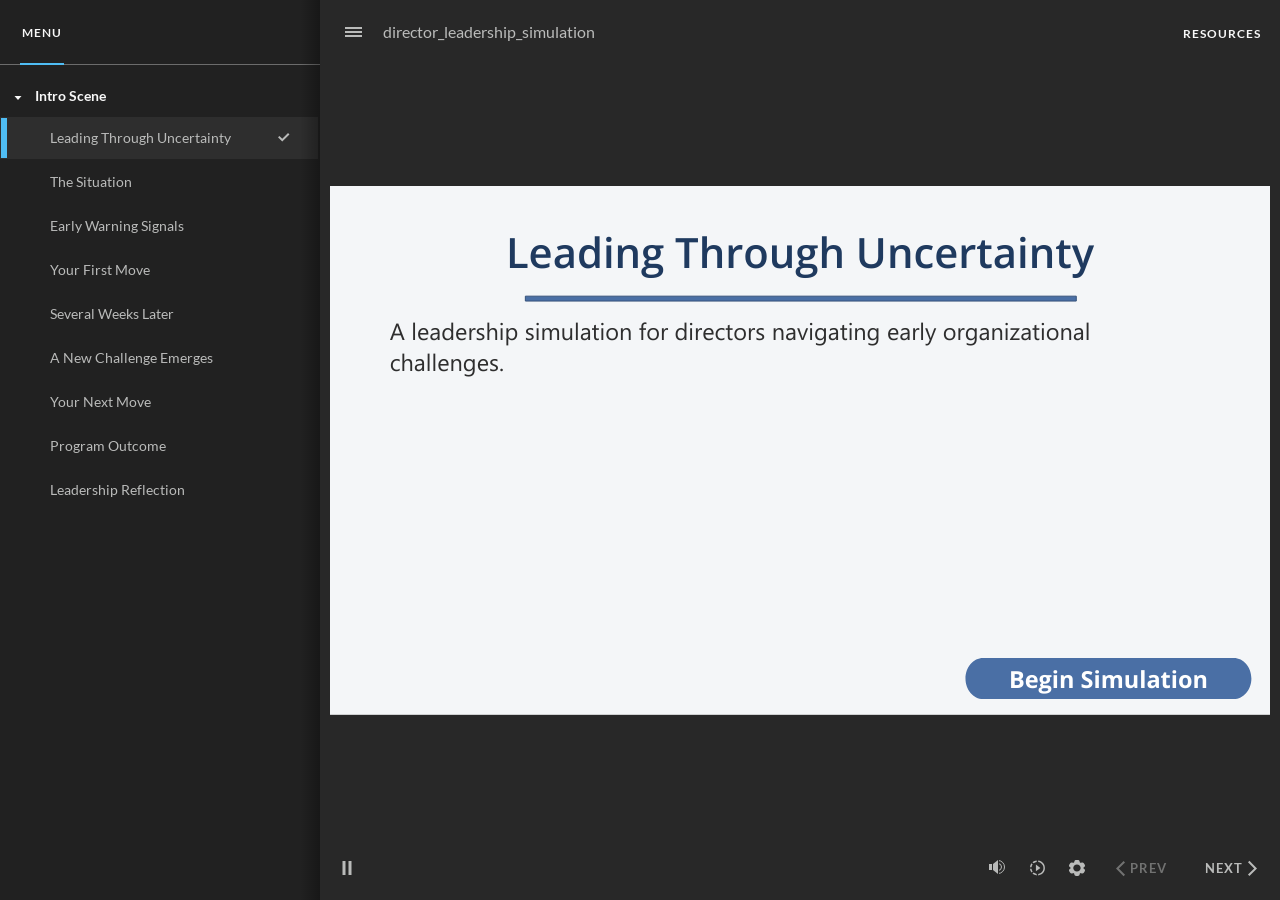
==== story.html @ 6891c854 "add director leadership simulation files director leadership simulation files" ====
﻿<!doctype html>
<html lang="en-US">
<head>
  <meta charset="utf-8">
  <!-- Created using Storyline 360 x64 - http://www.articulate.com  -->
  <!-- version: 3.111.36326.0 -->
  <title>director_leadership_simulation</title>
  <meta http-equiv="x-ua-compatible" content="IE=edge"/>
  <meta name="viewport" content="width=device-width,initial-scale=1,user-scalable=no,shrink-to-fit=no,minimal-ui"/>
  <meta name="apple-mobile-web-app-capable" content="yes"/>
  <style>
    html, body { height: 100%; padding: 0; margin: 0 }
    #app { height: 100%; width: 100%; }
  </style>

  <script>
    window.DS = {};
    window.globals = {
      DATA_PATH_BASE: '',
      HAS_FRAME: true,
      HAS_SLIDE: true,

      lmsPresent: false,
      tinCanPresent: false,
      cmi5Present: false,
      aoSupport: false,
      scale: 'Scaled',
      captureRc: false,
      browserSize: 'optimal',
      bgColor: '#282828',
      features: 'DropInBase,JsInteractions,PlayerSizeOption,SlideLevelScale',
      themeName: 'unified',
      preloaderColor: '#FFFFFF',
      suppressAnalytics: false,
      productChannel: 'stable',
      publishSource: 'storyline',
      aid: 'aid|5d3c94f5-880d-5f88-9b65-d99daab3bd30',
      cid: 'a93ac58b-d63f-4354-b93d-e6daddc8885b',
      playerVersion: '3.111.36326.0',
      publishTimestamp: '2026-03-10T00:00:53.5144843Z',
      maxIosVideoElements: 10,
      connectionSettings: { message: 'You%20are%20offline.%20Trying%20to%20reconnect...', useDarkTheme: false, mode: 'disabled' },
      hasFeature: function(feature) {
        return this.features.split(',').includes(feature);
      },
      
      parseParams: function(qs) {
        if (window.globals.parsedParams != null) {
          return window.globals.parsedParams;
        }
        qs = (qs || window.location.search.substr(1)).split('+').join(' ');
        var params = {},
            tokens,
            re = /[?&]?([^=]+)=([^&]*)/g;

        while (tokens = re.exec(qs)) {
          params[decodeURIComponent(tokens[1]).trim()] =
            decodeURIComponent(tokens[2]).trim();
        }
        window.globals.parsedParams = params;
        return params;
      }

    };

    if (window.flagsUnderTest != null) {
      window.globals.features = window.flagsUnderTest.reduce((accum, feature) => {
        if (!accum.includes(feature)) {
          accum.push(feature);
        }
        return accum;
      }, window.globals.features.split(',')).join();
    }
  </script>
  <script>
    var isIe11 = ('ActiveXObject' in window || window.MSBlobBuilder != null)
      && window.msCrypto != null && !window.ActiveXObject;
    if (isIe11) {
      window.globals.unsupportedBrowser = true;
      document.write(atob('[base64]'));
    }
  </script>

  <script>
    if (window.globals.hasFeature('Localization')) {
      
      
    }
  </script>

  
  
  <script>window.THREE = { };</script>
  
</head>
<body style="background: #282828" class="cs-HTML theme-unified">
  <!-- 360 -->
  <script>!function(){var e,i=/iPhone/i,o=/iPod/i,n=/iPad/i,t=/\biOS-universal(?:.+)Mac\b/i,r=/\bAndroid(?:.+)Mobile\b/i,a=/Android/i,d=/(?:SD4930UR|\bSilk(?:.+)Mobile\b)/i,p=/Silk/i,l=/Windows Phone/i,u=/\bWindows(?:.+)ARM\b/i,b=/BlackBerry/i,s=/BB10/i,c=/Opera Mini/i,f=/\b(CriOS|Chrome)(?:.+)Mobile/i,h=/Mobile(?:.+)Firefox\b/i,v=function(e){return void 0!==e&&"MacIntel"===e.platform&&"number"==typeof e.maxTouchPoints&&e.maxTouchPoints>1&&"undefined"==typeof MSStream};e=function(e){var m={userAgent:"",platform:"",maxTouchPoints:0};e||"undefined"==typeof navigator?"string"==typeof e?m.userAgent=e:e&&e.userAgent&&(m={userAgent:e.userAgent,platform:e.platform,maxTouchPoints:e.maxTouchPoints||0}):m={userAgent:navigator.userAgent,platform:navigator.platform,maxTouchPoints:navigator.maxTouchPoints||0};var g=m.userAgent,y=g.split("[FBAN");void 0!==y[1]&&(g=y[0]),void 0!==(y=g.split("Twitter"))[1]&&(g=y[0]);var A=function(e){return function(i){return i.test(e)}}(g),w={apple:{phone:A(i)&&!A(l),ipod:A(o),tablet:!A(i)&&(A(n)||v(m))&&!A(l),universal:A(t),device:(A(i)||A(o)||A(n)||A(t)||v(m))&&!A(l)},amazon:{phone:A(d),tablet:!A(d)&&A(p),device:A(d)||A(p)},android:{phone:!A(l)&&A(d)||!A(l)&&A(r),tablet:!A(l)&&!A(d)&&!A(r)&&(A(p)||A(a)),device:!A(l)&&(A(d)||A(p)||A(r)||A(a))||A(/\bokhttp\b/i)},windows:{phone:A(l),tablet:A(u),device:A(l)||A(u)},other:{blackberry:A(b),blackberry10:A(s),opera:A(c),firefox:A(h),chrome:A(f),device:A(b)||A(s)||A(c)||A(h)||A(f)},any:!1,phone:!1,tablet:!1};return w.any=w.apple.device||w.android.device||w.windows.device||w.other.device,w.phone=w.apple.phone||w.android.phone||w.windows.phone,w.tablet=w.apple.tablet||w.android.tablet||w.windows.tablet,w}(),"object"==typeof exports&&"undefined"!=typeof module?module.exports=e:"function"==typeof define&&define.amd?define((function(){return e})):this.isMobile=e}();
    window.isMobile.apple.tablet = window.isMobile.apple.tablet ||
      (navigator.platform === 'MacIntel' && navigator.maxTouchPoints > 1);
    window.isMobile.apple.device = window.isMobile.apple.device || window.isMobile.apple.tablet;
    window.isMobile.tablet = window.isMobile.tablet || window.isMobile.apple.tablet;
    window.isMobile.any = window.isMobile.any || window.isMobile.apple.tablet;
  </script>

  <div id="focus-sink" tabindex="-1"></div>

  <div id="preso"></div>
  <script>
    (function() {

      var classTypes = [ 'desktop', 'mobile', 'phone', 'tablet' ];

      var addDeviceClasses = function(prefix, testObj) {
        var curr, i;
        for (i = 0; i < classTypes.length; i++) {
          curr = classTypes[i];
          if (testObj[curr]) {
            document.body.classList.add(prefix + curr);
          }
        }
      };

      var params = window.globals.parseParams(),
          isDevicePreview = params.devicepreview === '1',
          isPhoneOverride = params.deviceType === 'phone' || (isDevicePreview && params.phone == '1'),
          isTabletOverride = (params.deviceType === 'tablet' || isDevicePreview) && !isPhoneOverride,
          isMobileOverride = isPhoneOverride || isTabletOverride;

      var deviceView = {
        desktop: !window.isMobile.any && !isMobileOverride,
        mobile: window.isMobile.any || isMobileOverride,
        phone: isPhoneOverride || (window.isMobile.phone && !isTabletOverride),
        tablet: isTabletOverride || window.isMobile.tablet
      };

      window.globals.deviceView = deviceView;
      window.isMobile.desktop = !window.isMobile.any;
      window.isMobile.mobile = window.isMobile.any;

      addDeviceClasses('view-', deviceView);

    })();
  </script>
  
  <script src='story_content/triggers.js' type=text/javascript></script>
<script src='story_content/user.js' type=text/javascript></script>
  <div class="slide-loader"></div>

  <script>
    var doc = document, loader = doc.body.querySelector('.slide-loader'); [ 1, 2, 3 ].forEach(function(n) { var d = doc.createElement('div'); d.style.backgroundColor = window.globals.preloaderColor; d.classList.add('mobile-loader-dot'); d.classList.add('dot' + n); loader.appendChild(d); });
  </script>

  <div class="mobile-load-title-overlay" style="display: none">
    <div class="mobile-load-title">director_leadership_simulation</div>
  </div>

  <div class="mobile-chrome-warning"></div>

  
<style>
  .warn-connection-dialog {
    display: none;
    background: transparent;
    pointer-events: all;
    position: fixed;
    left: 0;
    top: 0;
    width: 100%;
    height: 100%;
    z-index: 999;
  }

  .warn-connection-content {
    pointer-events: all;
    border-radius: 4px;
    background: white;
    border: 1px solid #E7E7E7;
    color: #333333;
    box-shadow: 0 2px 4px rgba(0, 0, 0, 0.25);
    transition: all 150ms ease-out;
    position: absolute;
    white-space: nowrap;
  }

  .view-phone.is-landscape .warn-connection-content {
    left: 23px;
    bottom: 23px;
  }

  .view-tablet.is-landscape .warn-connection-content {
    left: 50%;
    top: 20px;
    transform: translateX(-50%);
  }

  .view-mobile.is-portrait .warn-connection-content {
    transform: translate(-50%, calc(-100% - 15px));
  }

  .warn-connection-content p {
    display: inline-block;
    margin: 0 8px 0 0;
    line-height: 33px;
    font-size: 11px;
  }

  .warn-connection-content svg {
    position: relative;
    vertical-align: middle;
    margin: 0 2px 2px 8px;
  }

  .view-desktop .warn-connection-content {
    left: 1.5em;
    bottom: 1.5em;
  }

  .view-desktop .warn-connection-content p {
    font-size: 1.1em;
  }

  .is-offline .warn-connection-dialog {
    display: block;
  }

  .is-offline .cs-panel * {
    pointer-events: none !important;
  }

  .is-offline .cs-panel {
    pointer-events: all !important;
  }

  .is-offline #nav-controls * {
    pointer-events: none !important;
  }

  .is-offline #nav-controls {
    pointer-events: all !important;
  }
</style>

<div class="warn-connection-dialog" role="alertdialog" aria-modal="true" tabindex="0" aria-labelledby="warn-connection-message">
  <div class="warn-connection-content">
    <svg width="17" height="15" viewBox="0 0 17 15" xmlns="http://www.w3.org/2000/svg">
      <path fill="#8F0000" stroke="white" d="M16.07,12.98 L15.88,12.23 L9.51,1.21 C8.97,0.26,7.6,0.26,7.06,1.21 L0.69,12.23 C0.15,13.16,0.81,14.36,1.91,14.36 H14.65 C15.47,14.36,16.05,13.7,16.07,12.98 Z"/>
      <path fill="white" stroke="white" d="M8.58,5.5 C8.35,5.28,8.5,5.35,8.21,5.32 C8.09,5.35,7.97,5.49,7.96,5.67 C7.97,5.79,7.98,5.92,7.98,6.04 L7.98,6.04 C7.99,6.17,8,6.31,8.01,6.43 L8.01,6.44 C8.03,6.92,8.06,7.41,8.09,7.9 L8.09,7.9 C8.12,8.39,8.14,8.88,8.17,9.37 C8.17,9.39,8.18,9.42,8.2,9.44 C8.23,9.46,8.25,9.47,8.28,9.47 C8.31,9.47,8.34,9.46,8.35,9.44 C8.37,9.43,8.38,9.4,8.39,9.35 L8.39,9.34 C8.39,9.24,8.4,9.15,8.4,9.05 L8.4,9.05 C8.41,8.96,8.41,8.86,8.42,8.75 C8.43,8.44,8.45,8.12,8.47,7.81 L8.47,7.81 C8.49,7.49,8.51,7.18,8.53,6.87 C8.55,6.46,8.56,6.05,8.59,5.64 L8.6,5.62 C8.6,5.57,8.59,5.53,8.58,5.5 L8.21,5.32 Z"/>
      <circle fill="white" stroke="white" cx="8.3" cy="11.35" r="0.3"/>
    </svg>
    <p id="warn-connection-message">You are offline. Trying to reconnect...</p>
  </div>
</div>

<script>
  (function() {
    window.DS.connection = {
      warningShown: false,
      assets: {},
      loadingAssetGroup: false,
      retryDelay: 500
    };

    var connectionSettings = window.globals.connectionSettings || {};

    var useConnectionMessages = window.AbortController != null &&
      window.location.protocol != 'file:' &&
      connectionSettings.mode === 'normal';

    window.DS.connection.useConnectionMessages = useConnectionMessages;

    var assetCount = 0;
    var checkLoadedId;


    if (useConnectionMessages && connectionSettings != null) {
      var contentEl = document.querySelector('.warn-connection-content');
      var messageEl = contentEl.querySelector('p');

      if (connectionSettings.useDarkTheme) {
        contentEl.style.borderColor = '#BABBBA';
        contentEl.style.backgroundColor = '#282828';
        contentEl.style.color = '#FFFFFF';
      }

      if (connectionSettings.message != null) {
        messageEl.textContent = window.decodeURIComponent(connectionSettings.message);
      }
    }

    function checkAssetsReady() {
      for (var i in DS.connection.assets) {
        if (!DS.connection.assets[i].success) {
          return false;
        }
      }
      return true;
    }

    function stopAssetGroup() {
      if (!useConnectionMessages) { return; }

      assetCount = 0;

      DS.connection.oldAssetGroup = DS.connection.assets;
      DS.connection.assets = {};
      DS.connection.loadingAssetGroup = false;
      clearInterval(checkLoadedId);
    }

    function startAssetGroup() {
      if (!useConnectionMessages) { return; }
      var ticks = 0;
      clearInterval(checkLoadedId);
      checkLoadedId = setInterval(function() {
        var loaded = 0;
        if (assetCount === 0 && loaded === 0) {
          clearInterval(checkLoadedId);
          return;
        }

        for (var i in DS.connection.assets) {
          if (DS.connection.assets[i].success) {
            loaded++;
          }
        }

        if (assetCount === loaded && checkAssetsReady()) {
          for (var i in DS.connection.assets) {
            if (DS.connection.assets[i].action) {
              DS.connection.assets[i].action();
            }
          }
          hideWarning();
          stopAssetGroup();
        }
      }, 100)
    }

    function requiredAsset(url, action, retry, type) {
      if (!useConnectionMessages) { return; }
      if (DS.connection.assets[url]) { return; }

      DS.connection.assets[url] = {
        success: false, action: action, retry: retry, type: type
      };
      assetCount = Object.keys(DS.connection.assets).length;
      if (!DS.connection.loadingAssetGroup) {
        startAssetGroup();
      }
      DS.connection.loadingAssetGroup = true;
    }

    function assetLoaded(url) {
      if (!useConnectionMessages) { return; }
      if (DS.connection.assets[url]) {
        DS.connection.assets[url].success = true;
      }
    }

    function assetFailed(url) {
      if (!useConnectionMessages) { return; }
      if (!DS.connection.assets[url]) {
        if (/\.js$/.test(url) && url.indexOf('transcripts') === -1) {
          setTimeout(function() {
            if (DS.connection.lastSlideLoaded != null) {
              DS.connection.lastSlideLoaded();
            }
          }, DS.connection.retryDelay);
        }
        return;
      }
      if (!DS.connection.warningShown) { showWarning(); }
      if (DS.connection.assets[url].retry) {
        setTimeout(function() {
          if (!DS.connection.assets[url].success) {
            DS.connection.assets[url].retry()
          }
        }, DS.connection.retryDelay);
      }
    }

    function hideWarning() {
      document.body.classList.remove('is-offline');
      DS.connection.warningShown = false;
      enableKeys();
    }
    DS.connection.hideWarning = hideWarning

    function showWarning(btn) {
      document.body.classList.add('is-offline')
      DS.connection.warningShown = true;
      updateWarningPosition();
      disableKeys();
    }

    function updateWarningPosition() {
      if (!DS.connection.warningShown) {
        return;
      }

      var isPortrait = document.body.classList.contains('is-portrait');
      var isMobile = document.body.classList.contains('view-mobile');
      var warningEl = document.querySelector('.warn-connection-content');

      if (isPortrait && isMobile) {
        var slide = document.querySelector('.primary-slide');
        var slideRect = slide != null
          ? slide.getBoundingClientRect()
          : { top: window.innerHeight, left: 0, width: window.innerWidth };

        warningEl.style.top = `${slideRect.top}px`
        warningEl.style.left = `${slideRect.left + slideRect.width / 2}px`
      } else {
        warningEl.style.top = null;
        warningEl.style.left = null;
      }

      window.requestAnimationFrame(updateWarningPosition);
    }

    function onDisableKeyDown(e) {
      e.preventDefault();
      e.stopImmediatePropagation();
    }

    function onDisableKeyUp(e) {
      e.preventDefault();
      e.stopImmediatePropagation();
    }

    var accStyle = document.createElement('style');
    var warnDialogEl = document.querySelector('.warn-connection-dialog');

    function disableKeys() {
      if (DS.views && DS.views.nsStack && DS.views.nsStack.length === 1) {
        DS.views.nsStack[0].tabReachable = false
        DS.views.nsStack[0].updateTabIndex(true);
      }

      accStyle.innerHTML = '.acc-shadow-dom { display: none; }';
      document.body.appendChild(accStyle);

      warnDialogEl.parentNode.append(warnDialogEl);
      warnDialogEl.focus();
    }

    function enableKeys() {
      accStyle.remove();
      if (DS.views && DS.views.nsStack && DS.views.nsStack.length === 1 && DS.views.nsStack[0].name === '_frame') {
        DS.views.nsStack[0].tabReachable = true;
        DS.views.nsStack[0].updateTabIndex();
      }
    }

    // these will all be noops if the feature flag isn't set in
    // the data and `window.globals.features`
    DS.connection.requiredAsset = requiredAsset;
    DS.connection.assetLoaded = assetLoaded;
    DS.connection.assetFailed = assetFailed;
    DS.connection.stopAssetGroup = stopAssetGroup;
    DS.connection.startAssetGroup = startAssetGroup;
  })();
</script>


  <script>
    
    if (window.autoSpider && window.vInterfaceObject) {
      document.querySelector('.mobile-load-title-overlay').style.display = 'none';
    }
  </script>

  

  <link rel="stylesheet" href="html5/data/css/output.min.css" data-noprefix/>
</body>
<script src="html5/lib/scripts/bootstrapper.min.js"></script>
</html>
---- html5/data/css/output.min.css ----
@font-face {
  font-family: 'LatoBold Charset1_ Bold14674A3C';
  src: url('[data-uri]');
  font-style: normal;
  font-weight: normal;
}
@font-face {
  font-family: 'Lato Charset1_ 6WhgN5wh06B2746E';
  src: url('[data-uri]');
  font-style: normal;
  font-weight: normal;
}
@font-face {
  font-family: 'Open Sans SemiBold Bold61BBAD38';
  src: url('[data-uri]');
  font-style: normal;
  font-weight: normal;
}
@font-face {
  font-family: 'Segoe UI Charset1_ 6Ej8CEF91935';
  src: url('[data-uri]');
  font-style: normal;
  font-weight: normal;
}
@font-face {
  font-family: 'Open SansBold CharsBoldE59B6BF5';
  src: url('[data-uri]');
  font-style: normal;
  font-weight: normal;
}
@font-face {
  font-family: 'Wingdings Charset1_ 6a0EF1F184E';
  src: url('[data-uri]');
  font-style: normal;
  font-weight: normal;
}
@font-face {
  font-family: 'Segoe UIBold CharseBoldA4560409';
  src: url('[data-uri]');
  font-style: normal;
  font-weight: normal;
}
@font-face {
  font-family: 'Open Sans SemiBold Bold00AC2607';
  src: url('[data-uri]');
  font-style: normal;
  font-weight: normal;
}
@font-face {
  font-family: 'Open Sans Charset0_v9TY33EDE6F2';
  src: url('[data-uri]');
  font-style: normal;
  font-weight: normal;
}
@font-face {
  font-family: 'Segoe UI Charset0_v6ILX6DDBD922';
  src: url('[data-uri]');
  font-style: normal;
  font-weight: normal;
}
@font-face {
  font-family: 'Open SansBold CharsBoldE47A47C6';
  src: url('[data-uri]');
  font-style: normal;
  font-weight: normal;
}
@font-face {
  font-family: 'Wingdings Charset0_v8sYB58B7A1D';
  src: url('[data-uri]');
  font-style: normal;
  font-weight: normal;
}
@font-face {
  font-family: 'Segoe UIBold CharseBoldBCDFEF18';
  src: url('[data-uri]');
  font-style: normal;
  font-weight: normal;
}
.cs-HTML {
  background: rgba(40, 40, 40, 1);
}
.cs-pxabnsnfns00011100101 .cs-infopanel  {
  box-shadow: 0 1px 0 rgba(0, 0, 0, 0);
  background: rgba(255, 255, 255, 1);
}
.cs-pxabnsnfns00011100101 .cs-infopanel .cs-link {
  color: rgba(186, 187, 186, 1);
}
.cs-pxabnsnfns00011100101 .cs-infopanel .cs-link:hover {
  color: rgba(255, 255, 255, 1);
}
.cs-pxabnsnfns00011100101 .cs-infopanel .cs-name {
  color: rgba(68, 68, 68, 1);
}
.cs-pxabnsnfns00011100101 .cs-infopanel .cs-title {
  color: rgba(153, 153, 153, 1);
}
.cs-pxabnsnfns00011100101 .cs-infopanelpopup  {
  box-shadow: 0 1px 0 rgba(0, 0, 0, 0);
  background: rgba(0, 0, 0, 0);
}
.cs-pxabnsnfns00011100101 .cs-infopanelpopup .cs-link {
  color: rgba(255, 0, 0, 1);
}
.cs-pxabnsnfns00011100101 .cs-infopanelpopup .cs-link:hover {
  color: rgba(255, 255, 255, 1);
}
.cs-pxabnsnfns00011100101 .cs-infopanelpopup .cs-name {
  color: rgba(255, 255, 255, 1);
}
.cs-pxabnsnfns00011100101 .cs-infopanelpopup .cs-bio {
  color: rgba(186, 187, 186, 1);
}
.cs-pxabnsnfns00011100101 .cs-timer  {
  color: rgba(186, 187, 186, 1);
}
.cs-pxabnsnfns00011100101 .cs-duration stop:first-child {
  stop-color: rgba(60, 60, 60, 1);
}
.cs-pxabnsnfns00011100101 .cs-duration stop:last-child {
  stop-color: rgba(60, 60, 60, 1);
}
.cs-pxabnsnfns00011100101 .cs-elapsed stop:first-child {
  stop-color: rgba(254, 227, 71, 1);
}
.cs-pxabnsnfns00011100101 .cs-elapsed stop:last-child {
  stop-color: rgba(254, 227, 71, 1);
}
.cs-pxabnsnfns00011100101 .cs-timer .cs-pie .cs-innerstroke {
  stroke: rgba(199, 199, 199, 1);
}
.cs-pxabnsnfns00011100101 .cs-timer .cs-pie .cs-innerborder {
  stroke: rgba(255, 255, 255, 1);
}
.cs-pxabnsnfns00011100101 .cs-window  {
  box-shadow: 0 8px 5px rgba(0, 0, 0, 0.2);
  border-color: rgba(49, 99, 0, 0);
  background: rgba(33, 33, 33, 1);
  color: rgba(248, 248, 248, 1);
}
.cs-pxabnsnfns00011100101 .cs-window .cs-diva {
  border-color: rgba(78, 78, 78, 1);
}
.cs-pxabnsnfns00011100101 .cs-window .cs-divb {
  border-color: rgba(78, 78, 78, 0);
}
.cs-pxabnsnfns00011100101 .cs-editor .cs-editor-slide {
  color: rgba(226, 226, 226, 1);
}
.cs-pxabnsnfns00011100101 .cs-editor .cs-editor-html {
  color: rgba(186, 187, 186, 1);
}
.cs-pxabnsnfns00011100101 .cs-editor .cs-editor-button {
  text-shadow: 0 1px 0 rgba(0, 0, 0, 0);
  color: rgba(255, 255, 255, 1);
  border-color: rgba(211, 211, 211, 1);
  background: rgba(34, 34, 34, 1);
}
.cs-pxabnsnfns00011100101 .cs-editor .cs-editor-button:hover {
  background: rgba(68, 68, 68, 1);
}
.cs-pxabnsnfns00011100101 .cs-editor .cs-editor-button:active {
  background: rgba(68, 68, 68, 1);
}
.cs-pxabnsnfns00011100101 .cs-listitem  {
  color: rgba(186, 187, 186, 1);
  border-color: none;
  border: 1px solid transparent;
}
.cs-pxabnsnfns00011100101 .cs-listitem:hover {
  background: rgba(255, 255, 255, 0.06);
  border-color: rgba(108, 108, 108, 1) !important;
  border-width: 1px;
  border-radius: 2px;
  border-style: solid;
  box-sizing: border-box;
}
.cs-pxabnsnfns00011100101 .cs-listitem.hover {
  background: rgba(255, 255, 255, 0.06);
  border-color: rgba(108, 108, 108, 1) !important;
  border-width: 1px;
  border-radius: 2px;
  border-style: solid;
  box-sizing: border-box;
}
.cs-pxabnsnfns00011100101 .cs-glossary  {
  color: rgba(186, 187, 186, 1);
}
.cs-pxabnsnfns00011100101 .cs-glossary .cs-scrolling-panel {
  background: rgba(0, 0, 0, 0);
}
.cs-pxabnsnfns00011100101 .cs-glossary .cs-term.cs-selected .cs-choice-list-trigger {
  color: rgba(255, 255, 255, 1);
  background: rgba(255, 255, 255, 1);
}
.cs-pxabnsnfns00011100101 .cs-glossary .cs-term.cs-selected .cs-choice-list-trigger:focus {
  color: rgba(255, 255, 255, 1);
  background: rgba(255, 255, 255, 1);
}
.cs-pxabnsnfns00011100101 .cs-glossary .cs-term:hover .cs-choice-list-trigger {
  background: rgba(186, 187, 186, 1);
}
.cs-pxabnsnfns00011100101 .cs-glossary .cs-term.hover .cs-choice-list-trigger {
  background: rgba(186, 187, 186, 1);
}
.cs-pxabnsnfns00011100101 .cs-glossary .cs-term .cs-choice-list-trigger:focus {
  background: rgba(186, 187, 186, 1);
}
.cs-pxabnsnfns00011100101 .cs-glossary .cs-diva {
  border-color: rgba(0, 0, 0, 0);
}
.cs-pxabnsnfns00011100101 .cs-glossary .cs-divb {
  border-color: rgba(0, 0, 0, 0);
}
.cs-pxabnsnfns00011100101 .cs-glossary .cs-divc {
  border-color: rgba(0, 0, 0, 0);
}
.cs-pxabnsnfns00011100101 .cs-glossary .cs-heading {
  color: rgba(248, 248, 248, 1);
  font-weight: 700;
}
.note-content p span {
  color: rgba(186, 187, 186, 1);
  line-height: 1.4em;
  font-size: 103.769%;
}
.cs-pxabnsnfns00011100101 .cs-resource .cs-separator {
  border-color: rgba(0, 0, 0, 0);
}
.cs-pxabnsnfns00011100101 .cs-outline  {
  color: rgba(45, 45, 45, 1);
}
.cs-pxabnsnfns00011100101 .cs-outline .cs-diva {
  border-color: rgba(0, 0, 0, 0);
}
.cs-pxabnsnfns00011100101 .cs-outline .cs-divb {
  border-color: rgba(0, 0, 0, 0);
}
.cs-pxabnsnfns00011100101 .cs-outline .cs-divc {
  border-color: rgba(0, 0, 0, 0);
}
.cs-pxabnsnfns00011100101 .cs-outline .cs-search-filter:hover {
  color: rgba(0, 0, 0, 0);
}
.cs-pxabnsnfns00011100101 .cs-outline .cs-search-filter.hover {
  color: rgba(0, 0, 0, 0);
}
.cs-pxabnsnfns00011100101 .cs-transcript  {
  color: rgba(255, 255, 255, 1);
}
.cs-pxabnsnfns00011100101 .cs-transcript .cs-div {
  border-color: rgba(0, 0, 0, 0);
}
.cs-pxabnsnfns00011100101 .cs-tabs:not(.topmenu-item) {
  color: rgba(248, 248, 248, 1);
}
.cs-pxabnsnfns00011100101 .cs-tabs .cs-inner-button:not(.topmenu-item) {
  text-shadow: 0 1px 0 rgba(0, 0, 0, 0);
}
.cs-pxabnsnfns00011100101 .cs-tabs:hover:not(.topmenu-item) {
  color: rgba(248, 248, 248, 1);
}
.cs-pxabnsnfns00011100101 .cs-tabs.cs-selected {
  background: rgba(0, 0, 0, 0);
  color: rgba(248, 248, 248, 1);
}
.cs-pxabnsnfns00011100101 .cs-seekcontrol  {
  background: rgba(0, 0, 0, 0);
  border-color: rgba(0, 0, 0, 0);
}
.cs-pxabnsnfns00011100101 .cs-seekcontrol .cs-button:hover .cs-icon {
  fill: rgba(255, 255, 255, 1);
}
.cs-pxabnsnfns00011100101 .cs-seekcontrol .cs-button.hover .cs-icon {
  fill: rgba(255, 255, 255, 1);
}
.cs-pxabnsnfns00011100101 .cs-seekcontrol .cs-button .cs-icon-shadow {
  fill: rgba(0, 0, 0, 0);
}
.cs-pxabnsnfns00011100101 .cs-seekcontrol .cs-button .cs-icon {
  fill: rgba(180, 180, 180, 1);
}
.cs-pxabnsnfns00011100101 .cs-seekcontrol .cs-seek .cs-fill {
  background: rgba(255, 255, 255, 0.6);
}
.cs-pxabnsnfns00011100101 .cs-seekcontrol .cs-seek {
  background: rgba(108, 108, 108, 1);
  border-color: rgba(0, 0, 0, 0);
}
.cs-pxabnsnfns00011100101 .cs-searchinput .cs-input {
  color: rgba(186, 187, 186, 1);
  border-color: rgba(0, 0, 0, 0);
  background: rgba(255, 255, 255, 0.06);
}
.cs-pxabnsnfns00011100101 .cs-searchinput .cs-input:focus {
  color: rgba(248, 248, 248, 1);
  background: rgba(41, 41, 41, 1);
}
.cs-pxabnsnfns00011100101 .cs-searchinput .cs-input:hover {
  box-shadow: inset 0 0 1px 0 rgba(69, 126, 19, 0);
}
.cs-pxabnsnfns00011100101 .cs-searchinput .cs-input.hover {
  box-shadow: inset 0 0 1px 0 rgba(69, 126, 19, 0);
}
.cs-pxabnsnfns00011100101 .cs-searchinput .cs-button .cs-icon {
  fill: rgba(186, 187, 186, 1);
}
.cs-pxabnsnfns00011100101 .cs-searchinput .cs-button:hover {
  fill: rgba(63, 133, 0, 1);
}
.cs-pxabnsnfns00011100101 .cs-searchinput .cs-button.hover {
  fill: rgba(63, 133, 0, 1);
}
.cs-pxabnsnfns00011100101 .cs-menu  {
  box-shadow: 0 1px 0 rgba(0, 0, 0, 0);
  background: rgba(33, 33, 33, 1);
}
.cs-pxabnsnfns00011100101 .cs-topmenu-item.active .cs-tab {
  background: rgba(33, 33, 33, 1);
}
.cs-pxabnsnfns00011100101 .cs-logo  {
  box-shadow: 0 1px 0 rgba(37, 75, 0, 1);
  background: rgba(255, 255, 255, 0);
}
.cs-pxabnsnfns00011100101 .cs-checkbox  {
  color: rgba(255, 255, 255, 1);
}
.cs-pxabnsnfns00011100101 .cs-checkbox:hover {
  border-color: rgba(175, 221, 130, 1);
}
.cs-pxabnsnfns00011100101 .cs-checkbox.hover {
  border-color: rgba(175, 221, 130, 1);
}
.cs-pxabnsnfns00011100101 .cs-checkbox .cs-box {
  color: rgba(255, 255, 255, 1);
  border-color: rgba(42, 83, 0, 1);
}
.cs-pxabnsnfns00011100101 .cs-checkbox .cs-box:checked::after {
  color: rgba(43, 196, 0, 1);
}
.cs-pxabnsnfns00011100101 .cs-button  {
  text-shadow: 0 1px 0 rgba(0, 0, 0, 0);
  color: rgba(186, 187, 186, 1);
  border-color: rgba(0, 0, 0, 0);
  background: rgba(0, 0, 0, 0);
  box-shadow: 0 1px 0 rgba(0, 0, 0, 0);
}
.cs-pxabnsnfns00011100101 .cs-button .cs-icon {
  fill: rgba(186, 187, 186, 1);
}
.cs-pxabnsnfns00011100101 .cs-button .cs-icon-shadow {
  fill: rgba(0, 0, 0, 0);
}
.cs-pxabnsnfns00011100101 .cs-button:hover {
  background: rgba(248, 248, 248, 1);
}
.cs-pxabnsnfns00011100101 .cs-button.hover {
  background: rgba(248, 248, 248, 1);
}
.cs-pxabnsnfns00011100101 .cs-button:active {
  background: rgba(0, 0, 0, 0);
}
.cs-pxabnsnfns00011100101 .cs-button.cs-disabled:hover {
  background: rgba(0, 0, 0, 0);
}
.cs-pxabnsnfns00011100101 .cs-button.cs-disabled.hover {
  background: rgba(0, 0, 0, 0);
}
.cs-pxabnsnfns00011100101 .cs-button.cs-disabled:active {
  background: rgba(0, 0, 0, 0);
}
.cs-pxabnsnfns00011100101 .cs-button.cs-volume:hover {
  background: rgba(0, 0, 0, 0);
}
.cs-pxabnsnfns00011100101 .cs-button.cs-volume.hover {
  background: rgba(0, 0, 0, 0);
}
.cs-pxabnsnfns00011100101 .cs-button.cs-volume:active {
  background: rgba(0, 0, 0, 0);
}
.cs-pxabnsnfns00011100101.cs-base  {
  color: rgba(186, 187, 186, 1);
  border-color: rgba(40, 40, 40, 1);
  background: rgba(40, 40, 40, 1);
}
.cs-pxabnsnfns00011100101.cs-base .cs-separator .cs-diva {
  background: rgba(69, 69, 69, 1);
}
.cs-pxabnsnfns00011100101.cs-base .cs-separator .cs-divb {
  background: rgba(0, 0, 0, 0);
}
.cs-pxabnsnfns00011100101.cs-base .cs-topmenu-item.active .cs-tab {
  border-color: rgba(69, 69, 69, 1);
}
.cs-pxabnsnfns00011100101.cs-base .cs-topmenu-item.active .cs-panel {
  border-color: rgba(69, 69, 69, 1);
}
.cs-pxabnsnfns00011100101.cs-base .cs-left {
  background: rgba(33, 33, 33, 1);
}
.cs-pxabnsnfns00011100101.cs-base .cs-area-primary .cs-slide-container {
  background: rgba(40, 40, 40, 1);
}
.cs-pxabnsnfns00011100101.cs-base.cs-custom-theme .cs-brandhighlight-bg {
  background: rgba(79, 189, 244, 1) !important;
}
.cs-pxabnsnfns00011100101.cs-base.cs-custom-theme .cs-brandhighlight-secondary-bg {
  background: rgba(255, 255, 255, 1) !important;
}
.cs-pxabnsnfns00011100101.cs-base.cs-custom-theme .cs-brandhighlight-border {
  border-color: rgba(79, 189, 244, 1) !important;
}
.cs-pxabnsnfns00011100101.cs-base.cs-custom-theme .cs-brandhighlight-text {
  color: rgba(79, 189, 244, 1) !important;
}
.cs-pxabnsnfns00011100101.cs-base.cs-custom-theme .cs-brandhighlight-fill {
  fill: rgba(79, 189, 244, 1) !important;
}
.cs-pxabnsnfns00011100101.cs-base.cs-custom-theme .cs-listitem.cs-selected {
  background-color: rgba(255, 255, 255, 0.06) !important;
}
.cs-pxabnsnfns00011100101 .cs-volume::-moz-range-thumb {
  border-color: rgba(43, 85, 0, 1);
  box-shadow: inset 0 0 1px 0 rgba(43, 85, 0, 1);
  background: rgba(255, 255, 255, 1);
}
.cs-pxabnsnfns00011100101 .cs-volume::-ms-thumb {
  border-color: rgba(43, 85, 0, 1);
  box-shadow: inset 0 0 1px 0 rgba(43, 85, 0, 1);
  background: rgba(255, 255, 255, 1);
}
.cs-pxabnsnfns00011100101 .cs-volume::-webkit-slider-thumb {
  border-color: rgba(43, 85, 0, 1);
  box-shadow: inset 0 0 1px 0 rgba(43, 85, 0, 1);
  background: rgba(255, 255, 255, 1);
}
.cs-pxabnsnfns00011100101 .cs-volume::-moz-range-track {
  border-color: rgba(66, 140, 1, 1);
  background: rgba(108, 108, 108, 1);
}
.cs-pxabnsnfns00011100101 .cs-volume::-ms-track {
  border-color: rgba(66, 140, 1, 1);
  background: rgba(108, 108, 108, 1);
}
.cs-pxabnsnfns00011100101 .cs-volume::-webkit-slider-runnable-track {
  border-color: rgba(66, 140, 1, 1);
  background: rgba(108, 108, 108, 1);
}
body.show-focus .tab-focus-box {
  box-shadow: 0 0 0 1px rgba(255, 255, 0, 1), 0 0 0 3px rgba(0, 32, 96, 1), 0 0 5px 5px rgba(255, 255, 0, 1);
  border-color: transparent;
  outline: 2px transparent solid;
}
.skipnav {
  box-shadow: 0 0 0 1px rgba(255, 255, 0, 1), 0 0 0 3px rgba(0, 32, 96, 1), 0 0 5px 5px rgba(255, 255, 0, 1);
  border-color: transparent;
  outline: 2px transparent solid;
}
.cs-pxabnsnfns00011100101 .cs-listitem:hover {
  color: none;
}
.cs-pxabnsnfns00011100101 .cs-listitem.hover {
  color: none;
}
.cs-pxabnsnfns00011100101 .cs-listitem.cs-viewed {
  color: #BABBBA;
}
.cs-pxabnsnfns00011100101 .cs-listitem {
  color: #BABBBA;
}
.cs-pxabnsnfns00011100101 .cs-listitem:hover .cs-icon-carrot * {
  fill: none;
}
.cs-pxabnsnfns00011100101 .cs-listitem.hover .cs-icon-carrot * {
  fill: none;
}
.cs-pxabnsnfns00011100101 .cs-listitem .cs-icon-carrot {
  color: none;
  top: calc(3px);
}
.cs-pxabnsnfns00011100101 .cs-listitem .cs-icon-carrot .cs-shadow {
  color: #F8F8F8;
}
.cs-pxabnsnfns00011100101 .item-collapsible .is-scene {
  color: #F8F8F8 !important;
  font-weight: 700;
}
.cs-pxabnsnfns00011100101 .is-scene .cs-icon-carrot * {
  color: #F8F8F8 !important;
  font-weight: 700;
}
.cs-pxabnsnfns00011100101 .is-scene:not(.outline-links-collapse) > a {
  color: #F8F8F8;
}
.cs-pxabnsnfns00011100101 .is-scene:not(.outline-links-collapse) .cs-icon-carrot * {
  fill: none !important;
  color: #F8F8F8 !important;
}
.cs-pxabnsnfns00011100101 .tabs, .cs-pxabnsnfns00011100101 .cs-logo {
  border-bottom: 1px solid rgba(108, 108, 108, 1);
}
.cs-pxabnsnfns00011100101 .area-secondary-wrapper:after {
  background-image: url('[data-uri]');
  background-size: 100%;
}
.cs-pxabnsnfns00011100101 .panel-footer {
  background: #212121;
}
.cs-pxabnsnfns00011100101 #outline-search {
  background: rgba(255, 255, 255, 0.06);
  border-color: rgba(108, 108, 108, 1);
  border-width: 1px;
  border-style: solid;
}
.cs-pxabnsnfns00011100101 .topmenu-panel #outline-search {
  background: #545454;
}
.cs-pxabnsnfns00011100101 .search-icon circle, .cs-pxabnsnfns00011100101 .search-icon path {
  stroke: #BABBBA;
}
.cs-pxabnsnfns00011100101 #outline-search input[type   =search] {
  color: #F8F8F8;
}
.cs-pxabnsnfns00011100101 #outline-search ::-webkit-input-placeholder {
  color: #BABBBA !important;
}
.cs-pxabnsnfns00011100101 #outline-search :-ms-input-placeholder {
  color: #BABBBA !important;
}
.cs-pxabnsnfns00011100101 #outline-search ::-moz-placeholder {
  color: #BABBBA !important;
  opacity: 1;
}
.cs-pxabnsnfns00011100101 .cs-topmenu-item.active, body:not(.is-touchable-tablet) .cs-pxabnsnfns00011100101 .cs-topmenu-item:hover {
  color: #F8F8F8;
}
.cs-pxabnsnfns00011100101 .cs-topmenu-item.button-tapped {
  color: #F8F8F8;
}
.cs-pxabnsnfns00011100101 .cs-topmenu-item.active .cs-tab, .cs-pxabnsnfns00011100101 .cs-topmenu-item .cs-tab {
  background: transparent !important;
  border: none !important;
}
.cs-pxabnsnfns00011100101 .top-tabs-drop-icon div {
  background: #BABBBA;
}
.cs-pxabnsnfns00011100101 .cs-panel.topmenu-panel .panel-content, .cs-pxabnsnfns00011100101 .top-tabs-drop {
  background: #212121;
}
.cs-pxabnsnfns00011100101 .cs-topmenu-item.active .cs-panel {
  background: #212121;
}
.cs-pxabnsnfns00011100101 .cs-menu.topmenu-panel, .cs-pxabnsnfns00011100101 .top-tabs-drop {
  border: 1px solid rgba(69, 69, 69, 1) !important;
  border-radius: 3px;
}
.cs-pxabnsnfns00011100101 .resources .resources-list a:hover {
  background: rgba(255, 255, 255, 0.06);
}
body:not(.is-touchable-tablet) .cs-pxabnsnfns00011100101 .resources .resources-list a:hover {
  background: rgba(255, 255, 255, 0.06);
}
.cs-pxabnsnfns00011100101 .resources .resources-list a.hover {
  background: rgba(255, 255, 255, 0.06);
}
body:not(.is-touchable-tablet) .cs-pxabnsnfns00011100101 .resources .resources-list a.hover {
  background: rgba(255, 255, 255, 0.06);
}
.cs-pxabnsnfns00011100101 .resources .resources-list a.button-tapped {
  background: rgba(255, 255, 255, 0.06);
}
.cs-pxabnsnfns00011100101 .cs-icon path, .cs-pxabnsnfns00011100101 .cs-icon rect, .cs-pxabnsnfns00011100101 .cs-icon polygon, .cs-pxabnsnfns00011100101 .menu-icon-wrapper.menu-icon-wrapper-hover path {
  fill: #BABBBA;
}
.cs-pxabnsnfns00011100101 .cs-icon .icon-stroke-only {
  fill: none !important;
  stroke: #BABBBA !important;
}
body:not(.is-touchable-tablet) .cs-pxabnsnfns00011100101 .cs-button:hover .cs-icon path, body:not(.is-touchable-tablet) .cs-pxabnsnfns00011100101 .cs-button:hover .cs-icon rect, body:not(.is-touchable-tablet) .cs-pxabnsnfns00011100101 .cs-button:hover .cs-icon polygon {
  fill: #F8F8F8;
}
body:not(.is-touchable-tablet) .cs-pxabnsnfns00011100101 .cs-tabs:hover .search-icon circle, body:not(.is-touchable-tablet) .cs-pxabnsnfns00011100101 .cs-tabs:hover .search-icon path {
  stroke: #F8F8F8;
}
.cs-pxabnsnfns00011100101 .cs-button.button-tapped .cs-icon path, .cs-pxabnsnfns00011100101 .cs-button.button-tapped .cs-icon rect, .cs-pxabnsnfns00011100101 .cs-button.button-tapped .cs-icon polygon {
  fill: #F8F8F8;
}
body:not(.is-touchable-tablet) .cs-pxabnsnfns00011100101 .cs-button:hover .cs-icon .icon-stroke-only {
  fill: none !important;
  stroke: #F8F8F8 !important;
}
.cs-pxabnsnfns00011100101 .cs-button:button-tapped .cs-icon .icon-stroke-only {
  fill: none !important;
  stroke: #F8F8F8 !important;
}
.cs-pxabnsnfns00011100101 .menu-icon-wrapper.menu-icon-wrapper-hover svg path {
  fill: #F8F8F8;
}
.floating-sidebar:not(.sidebar-closed) .cs-pxabnsnfns00011100101 #hamburger .menu-icon-wrapper svg path {
  fill: #BABBBA;
}
.floating-sidebar:not(.sidebar-closed) .cs-pxabnsnfns00011100101 #hamburger .menu-icon-wrapper.menu-icon-wrapper-hover svg path {
  fill: #F8F8F8;
}
.cs-pxabnsnfns00011100101 .volume .btn:before {
  background-image: url('[data-uri]');
}
.cs-pxabnsnfns00011100101 .volume-track {
  background: #6C6C6C;
}
.cs-pxabnsnfns00011100101 .volume-icon circle {
  stroke: #BABBBA;
}
.cs-pxabnsnfns00011100101 .cs-settings > .settings-panel {
  background: #212121;
  border: 1px solid rgba(69, 69, 69, 1) !important;
  border-radius: 3px;
}
.cs-pxabnsnfns00011100101 .cs-settings > .panel-down-arrow {
  fill: #212121;
}
.cs-pxabnsnfns00011100101 .switch-toggle .border {
  stroke: #7C7C7C;
}
.cs-pxabnsnfns00011100101 .switch-toggle .thumb-off .thumb {
  fill: #A2A2A2;
}
.cs-pxabnsnfns00011100101 .switch-toggle .thumb-on .track {
  fill: rgba(79, 189, 244, 1);
}
.cs-pxabnsnfns00011100101 .switch-toggle .thumb-off .track {
  fill: rgba(255, 255, 255, 0.1);
}
.cs-pxabnsnfns00011100101 .switch-label {
  color: #BABBBA;
}
.cs-pxabnsnfns00011100101 .cs-panel .scrollarea-btn:after {
  background: rgba(179, 180, 179, 0.75);
}
.scrollarea-scrollbar:hover .scrollarea-btn:after, .scrollarea-scrollbar.highlight-scrollbar .scrollarea-btn:after {
  background: rgba(179, 180, 179, 0.75);
}
.floating-sidebar .sidebar-overlay {
  background: rgba(0, 0, 0, 0.85);
}
.cs-pxabnsnfns00011100101 .overlay-message {
  background: rgba(0, 0, 0, 0.85);
}
.cs-pxabnsnfns00011100101 .top-ui-bg, .cs-pxabnsnfns00011100101 .bottom-ui-bg, .cs-pxabnsnfns00011100101 .right-ui-bg, .cs-pxabnsnfns00011100101 .left-ui-bg {
  background: rgba(40, 40, 40, 0.8);
}
.cs-pxabnsnfns00011100101 .circle-progress-bg {
  fill: #282828;
}
.cs-pxabnsnfns00011100101 .circle-progress-well {
  fill: #6C6C6C;
}
.cs-pxabnsnfns00011100101 .circle-progress-pie {
  stroke: #6C6C6C;
}
.cs-pxabnsnfns00011100101 .lightbox .option-pane {
  background: rgba(40, 40, 40, 0.8);
}
.cs-pxabnsnfns00011100101 .lightbox .option-pane:before {
  background: #282828;
}
.cs-pxabnsnfns00011100101 .message-window {
  background: #212121;
  border: 1px solid rgba(255, 255, 255, 1) !important;
  border-radius: 3px;
}
.cs-pxabnsnfns00011100101 .message-window-header p, .cs-pxabnsnfns00011100101 .message-window-text {
  color: #F8F8F8;
}
.cs-pxabnsnfns00011100101 .message-window-header p {
  border-bottom: 1px solid rgba(255, 255, 255, 1);
}
.cs-pxabnsnfns00011100101 .message-window button.slide-object-button {
  border: 1px solid rgba(255, 255, 255, 1) !important;
}
.cs-pxabnsnfns00011100101 .message-window button.slide-object-button:hover {
  background: rgba(255, 255, 255, 0.06) !important;
}
.message-window .slide-object-button tspan, .message-window .slide-object-button-text tspan {
  fill: #F8F8F8 !important;
}
body:not(.is-touchable-tablet) .cs-pxabnsnfns00011100101 .cs-button:hover .text {
  color: #F8F8F8;
}
.cs-pxabnsnfns00011100101 .cs-button.button-tapped .text {
  color: #F8F8F8;
}
.cs-pxabnsnfns00011100101.cs-base {
  background: #282828;
}
.cs-pxabnsnfns00011100101 .cs-menu {
  background: transparent;
}
.cs-pxabnsnfns00011100101 .progress-bar .progress-bar-fill:after {
  background: #FFFFFF !important;
}
.cs-pxabnsnfns00011100101 .volume-dot {
  background: #FFFFFF !important;
}
.fn-npnxnanbsnfns00011100101 {
  font-family: 'Lato22AB4CAF';
  -webkit-font-variant-ligatures: no-common-ligatures;
  font-variant-ligatures: no-common-ligatures;
}
.fn-pxabnsnfns00011100101 {
  font-family: 'Lato22AB4CAF';
  -webkit-font-variant-ligatures: no-common-ligatures;
  font-variant-ligatures: no-common-ligatures;
}
.fn-npxnabnsnfns00011100101 {
  font-family: 'Lato22AB4CAF';
  -webkit-font-variant-ligatures: no-common-ligatures;
  font-variant-ligatures: no-common-ligatures;
}
.fn-npnxnanbnsnfns00011100101 {
  font-family: 'Lato22AB4CAF';
  -webkit-font-variant-ligatures: no-common-ligatures;
  font-variant-ligatures: no-common-ligatures;
}
.fn-pxabnsnfns00011100100 {
  font-family: 'Lato22AB4CAF';
  -webkit-font-variant-ligatures: no-common-ligatures;
  font-variant-ligatures: no-common-ligatures;
}
@font-face {
  font-family: 'Lato22AB4CAF';
  src: url('[data-uri]');
  font-style: normal;
  font-weight: bold;
}
@font-face {
  font-family: 'Lato22AB4CAF';
  src: url('[data-uri]');
  font-style: normal;
  font-weight: normal;
}
.cs-ResumePromptSlide .cs-5mP0mxuBZPf-ResumePromptSlide-btn0 {
  color: rgba(255, 255, 255, 1);
  border-color: rgba(211, 211, 211, 1);
  background: rgba(34, 34, 34, 1);
  text-shadow: 0 1px 0 rgba(0, 0, 0, 0);
}
.cs-ResumePromptSlide .cs-5mP0mxuBZPf-ResumePromptSlide-btn0 .cs-html {
  color: rgba(186, 187, 186, 1);
}
.cs-ResumePromptSlide .cs-5mP0mxuBZPf-ResumePromptSlide-btn0 .cs-slide {
  border-color: rgba(226, 226, 226, 1);
}
.cs-ResumePromptSlide .cs-5mP0mxuBZPf-ResumePromptSlide-btn0:hover {
  background: rgba(68, 68, 68, 1);
}
.cs-ResumePromptSlide .cs-5mP0mxuBZPf-ResumePromptSlide-btn0:active {
  background: rgba(68, 68, 68, 1);
}
.cs-ResumePromptSlide .cs-5mP0mxuBZPf-ResumePromptSlide-btn1 {
  color: rgba(255, 255, 255, 1);
  border-color: rgba(211, 211, 211, 1);
  background: rgba(34, 34, 34, 1);
  text-shadow: 0 1px 0 rgba(0, 0, 0, 0);
}
.cs-ResumePromptSlide .cs-5mP0mxuBZPf-ResumePromptSlide-btn1 .cs-html {
  color: rgba(186, 187, 186, 1);
}
.cs-ResumePromptSlide .cs-5mP0mxuBZPf-ResumePromptSlide-btn1 .cs-slide {
  border-color: rgba(226, 226, 226, 1);
}
.cs-ResumePromptSlide .cs-5mP0mxuBZPf-ResumePromptSlide-btn1:hover {
  background: rgba(68, 68, 68, 1);
}
.cs-ResumePromptSlide .cs-5mP0mxuBZPf-ResumePromptSlide-btn1:active {
  background: rgba(68, 68, 68, 1);
}
.cs-ExternalInterfaceErrorSlide .cs-buttonOK {
  color: rgba(255, 255, 255, 1);
  border-color: rgba(211, 211, 211, 1);
  background: rgba(34, 34, 34, 1);
  text-shadow: 0 1px 0 rgba(0, 0, 0, 0);
}
.cs-ExternalInterfaceErrorSlide .cs-buttonOK .cs-html {
  color: rgba(186, 187, 186, 1);
}
.cs-ExternalInterfaceErrorSlide .cs-buttonOK .cs-slide {
  border-color: rgba(226, 226, 226, 1);
}
.cs-ExternalInterfaceErrorSlide .cs-buttonOK:hover {
  background: rgba(68, 68, 68, 1);
}
.cs-ExternalInterfaceErrorSlide .cs-buttonOK:active {
  background: rgba(68, 68, 68, 1);
}
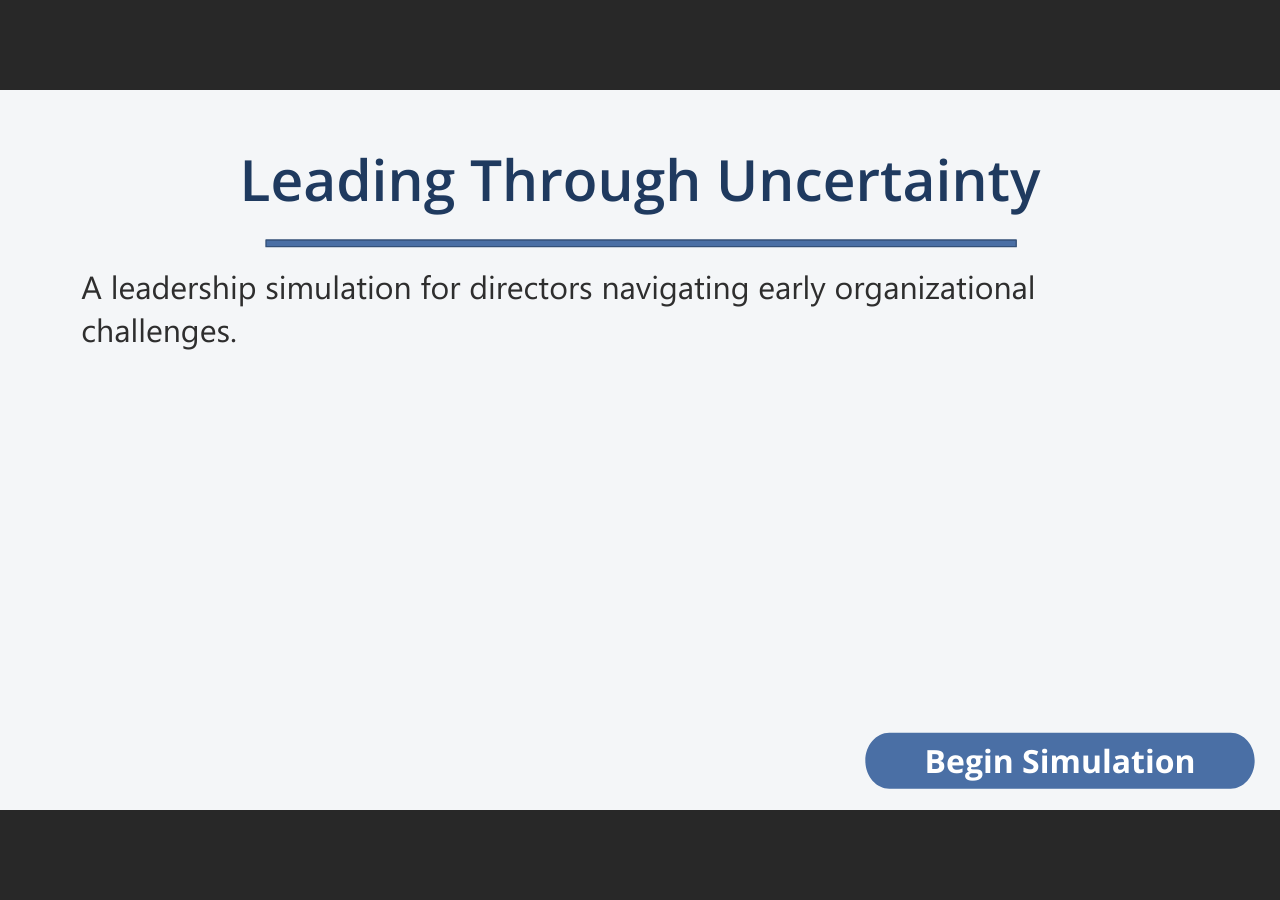
==== commit fb6171a1: "Updated_director_leadershp_sim" ====
--- a/story.html
+++ b/story.html
@@ -4,7 +4,7 @@
   <meta charset="utf-8">
   <!-- Created using Storyline 360 x64 - http://www.articulate.com  -->
   <!-- version: 3.111.36326.0 -->
-  <title>director_leadership_simulation</title>
+  <title>Leading Through Uncertainty</title>
   <meta http-equiv="x-ua-compatible" content="IE=edge"/>
   <meta name="viewport" content="width=device-width,initial-scale=1,user-scalable=no,shrink-to-fit=no,minimal-ui"/>
   <meta name="apple-mobile-web-app-capable" content="yes"/>
@@ -37,7 +37,7 @@
       aid: 'aid|5d3c94f5-880d-5f88-9b65-d99daab3bd30',
       cid: 'a93ac58b-d63f-4354-b93d-e6daddc8885b',
       playerVersion: '3.111.36326.0',
-      publishTimestamp: '2026-03-10T00:00:53.5144843Z',
+      publishTimestamp: '2026-03-11T11:17:56.9909566Z',
       maxIosVideoElements: 10,
       connectionSettings: { message: 'You%20are%20offline.%20Trying%20to%20reconnect...', useDarkTheme: false, mode: 'disabled' },
       hasFeature: function(feature) {
@@ -152,7 +152,7 @@
   </script>
 
   <div class="mobile-load-title-overlay" style="display: none">
-    <div class="mobile-load-title">director_leadership_simulation</div>
+    <div class="mobile-load-title">Leading Through Uncertainty</div>
   </div>
 
   <div class="mobile-chrome-warning"></div>
--- a/html5/data/css/output.min.css
+++ b/html5/data/css/output.min.css
@@ -1,41 +1,41 @@
 @font-face {
-  font-family: 'LatoBold Charset1_ Bold14674A3C';
+  font-family: 'LatoBold Charset1_ Bold4EB6D9C4';
   src: url('[data-uri]');
   font-style: normal;
   font-weight: normal;
 }
 @font-face {
-  font-family: 'Lato Charset1_ 6WhgN5wh06B2746E';
+  font-family: 'Lato Charset1_ 5XXBoKTzEC57BE6C';
   src: url('[data-uri]');
   font-style: normal;
   font-weight: normal;
 }
 @font-face {
-  font-family: 'Open Sans SemiBold Bold61BBAD38';
+  font-family: 'Open Sans SemiBold Bold79848D5B';
   src: url('[data-uri]');
   font-style: normal;
   font-weight: normal;
 }
 @font-face {
-  font-family: 'Segoe UI Charset1_ 6Ej8CEF91935';
+  font-family: 'Segoe UI Charset1_ 5qCA672E01C9';
   src: url('[data-uri]');
   font-style: normal;
   font-weight: normal;
 }
 @font-face {
-  font-family: 'Open SansBold CharsBoldE59B6BF5';
+  font-family: 'Open SansBold CharsBold3CC48471';
   src: url('[data-uri]');
   font-style: normal;
   font-weight: normal;
 }
 @font-face {
-  font-family: 'Wingdings Charset1_ 6a0EF1F184E';
+  font-family: 'Wingdings Charset1_ 6AoB858DA49';
   src: url('[data-uri]');
   font-style: normal;
   font-weight: normal;
 }
 @font-face {
-  font-family: 'Segoe UIBold CharseBoldA4560409';
+  font-family: 'Segoe UIBold CharseBold364BE639';
   src: url('[data-uri]');
   font-style: normal;
   font-weight: normal;
@@ -79,95 +79,95 @@
 .cs-HTML {
   background: rgba(40, 40, 40, 1);
 }
-.cs-pxabnsnfns00011100101 .cs-infopanel  {
+.cs-npnxnanbnsnfns00010000001 .cs-infopanel  {
   box-shadow: 0 1px 0 rgba(0, 0, 0, 0);
   background: rgba(255, 255, 255, 1);
 }
-.cs-pxabnsnfns00011100101 .cs-infopanel .cs-link {
-  color: rgba(186, 187, 186, 1);
-}
-.cs-pxabnsnfns00011100101 .cs-infopanel .cs-link:hover {
-  color: rgba(255, 255, 255, 1);
-}
-.cs-pxabnsnfns00011100101 .cs-infopanel .cs-name {
+.cs-npnxnanbnsnfns00010000001 .cs-infopanel .cs-link {
+  color: rgba(186, 187, 186, 1);
+}
+.cs-npnxnanbnsnfns00010000001 .cs-infopanel .cs-link:hover {
+  color: rgba(255, 255, 255, 1);
+}
+.cs-npnxnanbnsnfns00010000001 .cs-infopanel .cs-name {
   color: rgba(68, 68, 68, 1);
 }
-.cs-pxabnsnfns00011100101 .cs-infopanel .cs-title {
+.cs-npnxnanbnsnfns00010000001 .cs-infopanel .cs-title {
   color: rgba(153, 153, 153, 1);
 }
-.cs-pxabnsnfns00011100101 .cs-infopanelpopup  {
+.cs-npnxnanbnsnfns00010000001 .cs-infopanelpopup  {
   box-shadow: 0 1px 0 rgba(0, 0, 0, 0);
   background: rgba(0, 0, 0, 0);
 }
-.cs-pxabnsnfns00011100101 .cs-infopanelpopup .cs-link {
+.cs-npnxnanbnsnfns00010000001 .cs-infopanelpopup .cs-link {
   color: rgba(255, 0, 0, 1);
 }
-.cs-pxabnsnfns00011100101 .cs-infopanelpopup .cs-link:hover {
-  color: rgba(255, 255, 255, 1);
-}
-.cs-pxabnsnfns00011100101 .cs-infopanelpopup .cs-name {
-  color: rgba(255, 255, 255, 1);
-}
-.cs-pxabnsnfns00011100101 .cs-infopanelpopup .cs-bio {
-  color: rgba(186, 187, 186, 1);
-}
-.cs-pxabnsnfns00011100101 .cs-timer  {
-  color: rgba(186, 187, 186, 1);
-}
-.cs-pxabnsnfns00011100101 .cs-duration stop:first-child {
+.cs-npnxnanbnsnfns00010000001 .cs-infopanelpopup .cs-link:hover {
+  color: rgba(255, 255, 255, 1);
+}
+.cs-npnxnanbnsnfns00010000001 .cs-infopanelpopup .cs-name {
+  color: rgba(255, 255, 255, 1);
+}
+.cs-npnxnanbnsnfns00010000001 .cs-infopanelpopup .cs-bio {
+  color: rgba(186, 187, 186, 1);
+}
+.cs-npnxnanbnsnfns00010000001 .cs-timer  {
+  color: rgba(186, 187, 186, 1);
+}
+.cs-npnxnanbnsnfns00010000001 .cs-duration stop:first-child {
   stop-color: rgba(60, 60, 60, 1);
 }
-.cs-pxabnsnfns00011100101 .cs-duration stop:last-child {
+.cs-npnxnanbnsnfns00010000001 .cs-duration stop:last-child {
   stop-color: rgba(60, 60, 60, 1);
 }
-.cs-pxabnsnfns00011100101 .cs-elapsed stop:first-child {
+.cs-npnxnanbnsnfns00010000001 .cs-elapsed stop:first-child {
   stop-color: rgba(254, 227, 71, 1);
 }
-.cs-pxabnsnfns00011100101 .cs-elapsed stop:last-child {
+.cs-npnxnanbnsnfns00010000001 .cs-elapsed stop:last-child {
   stop-color: rgba(254, 227, 71, 1);
 }
-.cs-pxabnsnfns00011100101 .cs-timer .cs-pie .cs-innerstroke {
+.cs-npnxnanbnsnfns00010000001 .cs-timer .cs-pie .cs-innerstroke {
   stroke: rgba(199, 199, 199, 1);
 }
-.cs-pxabnsnfns00011100101 .cs-timer .cs-pie .cs-innerborder {
+.cs-npnxnanbnsnfns00010000001 .cs-timer .cs-pie .cs-innerborder {
   stroke: rgba(255, 255, 255, 1);
 }
-.cs-pxabnsnfns00011100101 .cs-window  {
+.cs-npnxnanbnsnfns00010000001 .cs-window  {
   box-shadow: 0 8px 5px rgba(0, 0, 0, 0.2);
   border-color: rgba(49, 99, 0, 0);
   background: rgba(33, 33, 33, 1);
   color: rgba(248, 248, 248, 1);
 }
-.cs-pxabnsnfns00011100101 .cs-window .cs-diva {
+.cs-npnxnanbnsnfns00010000001 .cs-window .cs-diva {
   border-color: rgba(78, 78, 78, 1);
 }
-.cs-pxabnsnfns00011100101 .cs-window .cs-divb {
+.cs-npnxnanbnsnfns00010000001 .cs-window .cs-divb {
   border-color: rgba(78, 78, 78, 0);
 }
-.cs-pxabnsnfns00011100101 .cs-editor .cs-editor-slide {
+.cs-npnxnanbnsnfns00010000001 .cs-editor .cs-editor-slide {
   color: rgba(226, 226, 226, 1);
 }
-.cs-pxabnsnfns00011100101 .cs-editor .cs-editor-html {
-  color: rgba(186, 187, 186, 1);
-}
-.cs-pxabnsnfns00011100101 .cs-editor .cs-editor-button {
+.cs-npnxnanbnsnfns00010000001 .cs-editor .cs-editor-html {
+  color: rgba(186, 187, 186, 1);
+}
+.cs-npnxnanbnsnfns00010000001 .cs-editor .cs-editor-button {
   text-shadow: 0 1px 0 rgba(0, 0, 0, 0);
   color: rgba(255, 255, 255, 1);
   border-color: rgba(211, 211, 211, 1);
   background: rgba(34, 34, 34, 1);
 }
-.cs-pxabnsnfns00011100101 .cs-editor .cs-editor-button:hover {
+.cs-npnxnanbnsnfns00010000001 .cs-editor .cs-editor-button:hover {
   background: rgba(68, 68, 68, 1);
 }
-.cs-pxabnsnfns00011100101 .cs-editor .cs-editor-button:active {
+.cs-npnxnanbnsnfns00010000001 .cs-editor .cs-editor-button:active {
   background: rgba(68, 68, 68, 1);
 }
-.cs-pxabnsnfns00011100101 .cs-listitem  {
+.cs-npnxnanbnsnfns00010000001 .cs-listitem  {
   color: rgba(186, 187, 186, 1);
   border-color: none;
   border: 1px solid transparent;
 }
-.cs-pxabnsnfns00011100101 .cs-listitem:hover {
+.cs-npnxnanbnsnfns00010000001 .cs-listitem:hover {
   background: rgba(255, 255, 255, 0.06);
   border-color: rgba(108, 108, 108, 1) !important;
   border-width: 1px;
@@ -175,7 +175,7 @@
   border-style: solid;
   box-sizing: border-box;
 }
-.cs-pxabnsnfns00011100101 .cs-listitem.hover {
+.cs-npnxnanbnsnfns00010000001 .cs-listitem.hover {
   background: rgba(255, 255, 255, 0.06);
   border-color: rgba(108, 108, 108, 1) !important;
   border-width: 1px;
@@ -183,39 +183,39 @@
   border-style: solid;
   box-sizing: border-box;
 }
-.cs-pxabnsnfns00011100101 .cs-glossary  {
-  color: rgba(186, 187, 186, 1);
-}
-.cs-pxabnsnfns00011100101 .cs-glossary .cs-scrolling-panel {
-  background: rgba(0, 0, 0, 0);
-}
-.cs-pxabnsnfns00011100101 .cs-glossary .cs-term.cs-selected .cs-choice-list-trigger {
+.cs-npnxnanbnsnfns00010000001 .cs-glossary  {
+  color: rgba(186, 187, 186, 1);
+}
+.cs-npnxnanbnsnfns00010000001 .cs-glossary .cs-scrolling-panel {
+  background: rgba(0, 0, 0, 0);
+}
+.cs-npnxnanbnsnfns00010000001 .cs-glossary .cs-term.cs-selected .cs-choice-list-trigger {
   color: rgba(255, 255, 255, 1);
   background: rgba(255, 255, 255, 1);
 }
-.cs-pxabnsnfns00011100101 .cs-glossary .cs-term.cs-selected .cs-choice-list-trigger:focus {
+.cs-npnxnanbnsnfns00010000001 .cs-glossary .cs-term.cs-selected .cs-choice-list-trigger:focus {
   color: rgba(255, 255, 255, 1);
   background: rgba(255, 255, 255, 1);
 }
-.cs-pxabnsnfns00011100101 .cs-glossary .cs-term:hover .cs-choice-list-trigger {
+.cs-npnxnanbnsnfns00010000001 .cs-glossary .cs-term:hover .cs-choice-list-trigger {
   background: rgba(186, 187, 186, 1);
 }
-.cs-pxabnsnfns00011100101 .cs-glossary .cs-term.hover .cs-choice-list-trigger {
+.cs-npnxnanbnsnfns00010000001 .cs-glossary .cs-term.hover .cs-choice-list-trigger {
   background: rgba(186, 187, 186, 1);
 }
-.cs-pxabnsnfns00011100101 .cs-glossary .cs-term .cs-choice-list-trigger:focus {
+.cs-npnxnanbnsnfns00010000001 .cs-glossary .cs-term .cs-choice-list-trigger:focus {
   background: rgba(186, 187, 186, 1);
 }
-.cs-pxabnsnfns00011100101 .cs-glossary .cs-diva {
-  border-color: rgba(0, 0, 0, 0);
-}
-.cs-pxabnsnfns00011100101 .cs-glossary .cs-divb {
-  border-color: rgba(0, 0, 0, 0);
-}
-.cs-pxabnsnfns00011100101 .cs-glossary .cs-divc {
-  border-color: rgba(0, 0, 0, 0);
-}
-.cs-pxabnsnfns00011100101 .cs-glossary .cs-heading {
+.cs-npnxnanbnsnfns00010000001 .cs-glossary .cs-diva {
+  border-color: rgba(0, 0, 0, 0);
+}
+.cs-npnxnanbnsnfns00010000001 .cs-glossary .cs-divb {
+  border-color: rgba(0, 0, 0, 0);
+}
+.cs-npnxnanbnsnfns00010000001 .cs-glossary .cs-divc {
+  border-color: rgba(0, 0, 0, 0);
+}
+.cs-npnxnanbnsnfns00010000001 .cs-glossary .cs-heading {
   color: rgba(248, 248, 248, 1);
   font-weight: 700;
 }
@@ -224,225 +224,225 @@
   line-height: 1.4em;
   font-size: 103.769%;
 }
-.cs-pxabnsnfns00011100101 .cs-resource .cs-separator {
-  border-color: rgba(0, 0, 0, 0);
-}
-.cs-pxabnsnfns00011100101 .cs-outline  {
+.cs-npnxnanbnsnfns00010000001 .cs-resource .cs-separator {
+  border-color: rgba(0, 0, 0, 0);
+}
+.cs-npnxnanbnsnfns00010000001 .cs-outline  {
   color: rgba(45, 45, 45, 1);
 }
-.cs-pxabnsnfns00011100101 .cs-outline .cs-diva {
-  border-color: rgba(0, 0, 0, 0);
-}
-.cs-pxabnsnfns00011100101 .cs-outline .cs-divb {
-  border-color: rgba(0, 0, 0, 0);
-}
-.cs-pxabnsnfns00011100101 .cs-outline .cs-divc {
-  border-color: rgba(0, 0, 0, 0);
-}
-.cs-pxabnsnfns00011100101 .cs-outline .cs-search-filter:hover {
+.cs-npnxnanbnsnfns00010000001 .cs-outline .cs-diva {
+  border-color: rgba(0, 0, 0, 0);
+}
+.cs-npnxnanbnsnfns00010000001 .cs-outline .cs-divb {
+  border-color: rgba(0, 0, 0, 0);
+}
+.cs-npnxnanbnsnfns00010000001 .cs-outline .cs-divc {
+  border-color: rgba(0, 0, 0, 0);
+}
+.cs-npnxnanbnsnfns00010000001 .cs-outline .cs-search-filter:hover {
   color: rgba(0, 0, 0, 0);
 }
-.cs-pxabnsnfns00011100101 .cs-outline .cs-search-filter.hover {
+.cs-npnxnanbnsnfns00010000001 .cs-outline .cs-search-filter.hover {
   color: rgba(0, 0, 0, 0);
 }
-.cs-pxabnsnfns00011100101 .cs-transcript  {
-  color: rgba(255, 255, 255, 1);
-}
-.cs-pxabnsnfns00011100101 .cs-transcript .cs-div {
-  border-color: rgba(0, 0, 0, 0);
-}
-.cs-pxabnsnfns00011100101 .cs-tabs:not(.topmenu-item) {
+.cs-npnxnanbnsnfns00010000001 .cs-transcript  {
+  color: rgba(255, 255, 255, 1);
+}
+.cs-npnxnanbnsnfns00010000001 .cs-transcript .cs-div {
+  border-color: rgba(0, 0, 0, 0);
+}
+.cs-npnxnanbnsnfns00010000001 .cs-tabs:not(.topmenu-item) {
   color: rgba(248, 248, 248, 1);
 }
-.cs-pxabnsnfns00011100101 .cs-tabs .cs-inner-button:not(.topmenu-item) {
+.cs-npnxnanbnsnfns00010000001 .cs-tabs .cs-inner-button:not(.topmenu-item) {
   text-shadow: 0 1px 0 rgba(0, 0, 0, 0);
 }
-.cs-pxabnsnfns00011100101 .cs-tabs:hover:not(.topmenu-item) {
+.cs-npnxnanbnsnfns00010000001 .cs-tabs:hover:not(.topmenu-item) {
   color: rgba(248, 248, 248, 1);
 }
-.cs-pxabnsnfns00011100101 .cs-tabs.cs-selected {
+.cs-npnxnanbnsnfns00010000001 .cs-tabs.cs-selected {
   background: rgba(0, 0, 0, 0);
   color: rgba(248, 248, 248, 1);
 }
-.cs-pxabnsnfns00011100101 .cs-seekcontrol  {
-  background: rgba(0, 0, 0, 0);
-  border-color: rgba(0, 0, 0, 0);
-}
-.cs-pxabnsnfns00011100101 .cs-seekcontrol .cs-button:hover .cs-icon {
+.cs-npnxnanbnsnfns00010000001 .cs-seekcontrol  {
+  background: rgba(0, 0, 0, 0);
+  border-color: rgba(0, 0, 0, 0);
+}
+.cs-npnxnanbnsnfns00010000001 .cs-seekcontrol .cs-button:hover .cs-icon {
   fill: rgba(255, 255, 255, 1);
 }
-.cs-pxabnsnfns00011100101 .cs-seekcontrol .cs-button.hover .cs-icon {
+.cs-npnxnanbnsnfns00010000001 .cs-seekcontrol .cs-button.hover .cs-icon {
   fill: rgba(255, 255, 255, 1);
 }
-.cs-pxabnsnfns00011100101 .cs-seekcontrol .cs-button .cs-icon-shadow {
+.cs-npnxnanbnsnfns00010000001 .cs-seekcontrol .cs-button .cs-icon-shadow {
   fill: rgba(0, 0, 0, 0);
 }
-.cs-pxabnsnfns00011100101 .cs-seekcontrol .cs-button .cs-icon {
+.cs-npnxnanbnsnfns00010000001 .cs-seekcontrol .cs-button .cs-icon {
   fill: rgba(180, 180, 180, 1);
 }
-.cs-pxabnsnfns00011100101 .cs-seekcontrol .cs-seek .cs-fill {
+.cs-npnxnanbnsnfns00010000001 .cs-seekcontrol .cs-seek .cs-fill {
   background: rgba(255, 255, 255, 0.6);
 }
-.cs-pxabnsnfns00011100101 .cs-seekcontrol .cs-seek {
+.cs-npnxnanbnsnfns00010000001 .cs-seekcontrol .cs-seek {
   background: rgba(108, 108, 108, 1);
   border-color: rgba(0, 0, 0, 0);
 }
-.cs-pxabnsnfns00011100101 .cs-searchinput .cs-input {
+.cs-npnxnanbnsnfns00010000001 .cs-searchinput .cs-input {
   color: rgba(186, 187, 186, 1);
   border-color: rgba(0, 0, 0, 0);
   background: rgba(255, 255, 255, 0.06);
 }
-.cs-pxabnsnfns00011100101 .cs-searchinput .cs-input:focus {
+.cs-npnxnanbnsnfns00010000001 .cs-searchinput .cs-input:focus {
   color: rgba(248, 248, 248, 1);
   background: rgba(41, 41, 41, 1);
 }
-.cs-pxabnsnfns00011100101 .cs-searchinput .cs-input:hover {
+.cs-npnxnanbnsnfns00010000001 .cs-searchinput .cs-input:hover {
   box-shadow: inset 0 0 1px 0 rgba(69, 126, 19, 0);
 }
-.cs-pxabnsnfns00011100101 .cs-searchinput .cs-input.hover {
+.cs-npnxnanbnsnfns00010000001 .cs-searchinput .cs-input.hover {
   box-shadow: inset 0 0 1px 0 rgba(69, 126, 19, 0);
 }
-.cs-pxabnsnfns00011100101 .cs-searchinput .cs-button .cs-icon {
+.cs-npnxnanbnsnfns00010000001 .cs-searchinput .cs-button .cs-icon {
   fill: rgba(186, 187, 186, 1);
 }
-.cs-pxabnsnfns00011100101 .cs-searchinput .cs-button:hover {
+.cs-npnxnanbnsnfns00010000001 .cs-searchinput .cs-button:hover {
   fill: rgba(63, 133, 0, 1);
 }
-.cs-pxabnsnfns00011100101 .cs-searchinput .cs-button.hover {
+.cs-npnxnanbnsnfns00010000001 .cs-searchinput .cs-button.hover {
   fill: rgba(63, 133, 0, 1);
 }
-.cs-pxabnsnfns00011100101 .cs-menu  {
+.cs-npnxnanbnsnfns00010000001 .cs-menu  {
   box-shadow: 0 1px 0 rgba(0, 0, 0, 0);
   background: rgba(33, 33, 33, 1);
 }
-.cs-pxabnsnfns00011100101 .cs-topmenu-item.active .cs-tab {
+.cs-npnxnanbnsnfns00010000001 .cs-topmenu-item.active .cs-tab {
   background: rgba(33, 33, 33, 1);
 }
-.cs-pxabnsnfns00011100101 .cs-logo  {
+.cs-npnxnanbnsnfns00010000001 .cs-logo  {
   box-shadow: 0 1px 0 rgba(37, 75, 0, 1);
   background: rgba(255, 255, 255, 0);
 }
-.cs-pxabnsnfns00011100101 .cs-checkbox  {
-  color: rgba(255, 255, 255, 1);
-}
-.cs-pxabnsnfns00011100101 .cs-checkbox:hover {
+.cs-npnxnanbnsnfns00010000001 .cs-checkbox  {
+  color: rgba(255, 255, 255, 1);
+}
+.cs-npnxnanbnsnfns00010000001 .cs-checkbox:hover {
   border-color: rgba(175, 221, 130, 1);
 }
-.cs-pxabnsnfns00011100101 .cs-checkbox.hover {
+.cs-npnxnanbnsnfns00010000001 .cs-checkbox.hover {
   border-color: rgba(175, 221, 130, 1);
 }
-.cs-pxabnsnfns00011100101 .cs-checkbox .cs-box {
+.cs-npnxnanbnsnfns00010000001 .cs-checkbox .cs-box {
   color: rgba(255, 255, 255, 1);
   border-color: rgba(42, 83, 0, 1);
 }
-.cs-pxabnsnfns00011100101 .cs-checkbox .cs-box:checked::after {
+.cs-npnxnanbnsnfns00010000001 .cs-checkbox .cs-box:checked::after {
   color: rgba(43, 196, 0, 1);
 }
-.cs-pxabnsnfns00011100101 .cs-button  {
+.cs-npnxnanbnsnfns00010000001 .cs-button  {
   text-shadow: 0 1px 0 rgba(0, 0, 0, 0);
   color: rgba(186, 187, 186, 1);
   border-color: rgba(0, 0, 0, 0);
   background: rgba(0, 0, 0, 0);
   box-shadow: 0 1px 0 rgba(0, 0, 0, 0);
 }
-.cs-pxabnsnfns00011100101 .cs-button .cs-icon {
+.cs-npnxnanbnsnfns00010000001 .cs-button .cs-icon {
   fill: rgba(186, 187, 186, 1);
 }
-.cs-pxabnsnfns00011100101 .cs-button .cs-icon-shadow {
+.cs-npnxnanbnsnfns00010000001 .cs-button .cs-icon-shadow {
   fill: rgba(0, 0, 0, 0);
 }
-.cs-pxabnsnfns00011100101 .cs-button:hover {
+.cs-npnxnanbnsnfns00010000001 .cs-button:hover {
   background: rgba(248, 248, 248, 1);
 }
-.cs-pxabnsnfns00011100101 .cs-button.hover {
+.cs-npnxnanbnsnfns00010000001 .cs-button.hover {
   background: rgba(248, 248, 248, 1);
 }
-.cs-pxabnsnfns00011100101 .cs-button:active {
-  background: rgba(0, 0, 0, 0);
-}
-.cs-pxabnsnfns00011100101 .cs-button.cs-disabled:hover {
-  background: rgba(0, 0, 0, 0);
-}
-.cs-pxabnsnfns00011100101 .cs-button.cs-disabled.hover {
-  background: rgba(0, 0, 0, 0);
-}
-.cs-pxabnsnfns00011100101 .cs-button.cs-disabled:active {
-  background: rgba(0, 0, 0, 0);
-}
-.cs-pxabnsnfns00011100101 .cs-button.cs-volume:hover {
-  background: rgba(0, 0, 0, 0);
-}
-.cs-pxabnsnfns00011100101 .cs-button.cs-volume.hover {
-  background: rgba(0, 0, 0, 0);
-}
-.cs-pxabnsnfns00011100101 .cs-button.cs-volume:active {
-  background: rgba(0, 0, 0, 0);
-}
-.cs-pxabnsnfns00011100101.cs-base  {
+.cs-npnxnanbnsnfns00010000001 .cs-button:active {
+  background: rgba(0, 0, 0, 0);
+}
+.cs-npnxnanbnsnfns00010000001 .cs-button.cs-disabled:hover {
+  background: rgba(0, 0, 0, 0);
+}
+.cs-npnxnanbnsnfns00010000001 .cs-button.cs-disabled.hover {
+  background: rgba(0, 0, 0, 0);
+}
+.cs-npnxnanbnsnfns00010000001 .cs-button.cs-disabled:active {
+  background: rgba(0, 0, 0, 0);
+}
+.cs-npnxnanbnsnfns00010000001 .cs-button.cs-volume:hover {
+  background: rgba(0, 0, 0, 0);
+}
+.cs-npnxnanbnsnfns00010000001 .cs-button.cs-volume.hover {
+  background: rgba(0, 0, 0, 0);
+}
+.cs-npnxnanbnsnfns00010000001 .cs-button.cs-volume:active {
+  background: rgba(0, 0, 0, 0);
+}
+.cs-npnxnanbnsnfns00010000001.cs-base  {
   color: rgba(186, 187, 186, 1);
   border-color: rgba(40, 40, 40, 1);
   background: rgba(40, 40, 40, 1);
 }
-.cs-pxabnsnfns00011100101.cs-base .cs-separator .cs-diva {
+.cs-npnxnanbnsnfns00010000001.cs-base .cs-separator .cs-diva {
   background: rgba(69, 69, 69, 1);
 }
-.cs-pxabnsnfns00011100101.cs-base .cs-separator .cs-divb {
-  background: rgba(0, 0, 0, 0);
-}
-.cs-pxabnsnfns00011100101.cs-base .cs-topmenu-item.active .cs-tab {
+.cs-npnxnanbnsnfns00010000001.cs-base .cs-separator .cs-divb {
+  background: rgba(0, 0, 0, 0);
+}
+.cs-npnxnanbnsnfns00010000001.cs-base .cs-topmenu-item.active .cs-tab {
   border-color: rgba(69, 69, 69, 1);
 }
-.cs-pxabnsnfns00011100101.cs-base .cs-topmenu-item.active .cs-panel {
+.cs-npnxnanbnsnfns00010000001.cs-base .cs-topmenu-item.active .cs-panel {
   border-color: rgba(69, 69, 69, 1);
 }
-.cs-pxabnsnfns00011100101.cs-base .cs-left {
+.cs-npnxnanbnsnfns00010000001.cs-base .cs-left {
   background: rgba(33, 33, 33, 1);
 }
-.cs-pxabnsnfns00011100101.cs-base .cs-area-primary .cs-slide-container {
+.cs-npnxnanbnsnfns00010000001.cs-base .cs-area-primary .cs-slide-container {
   background: rgba(40, 40, 40, 1);
 }
-.cs-pxabnsnfns00011100101.cs-base.cs-custom-theme .cs-brandhighlight-bg {
-  background: rgba(79, 189, 244, 1) !important;
-}
-.cs-pxabnsnfns00011100101.cs-base.cs-custom-theme .cs-brandhighlight-secondary-bg {
+.cs-npnxnanbnsnfns00010000001.cs-base.cs-custom-theme .cs-brandhighlight-bg {
+  background: rgba(74, 111, 165, 1) !important;
+}
+.cs-npnxnanbnsnfns00010000001.cs-base.cs-custom-theme .cs-brandhighlight-secondary-bg {
   background: rgba(255, 255, 255, 1) !important;
 }
-.cs-pxabnsnfns00011100101.cs-base.cs-custom-theme .cs-brandhighlight-border {
-  border-color: rgba(79, 189, 244, 1) !important;
-}
-.cs-pxabnsnfns00011100101.cs-base.cs-custom-theme .cs-brandhighlight-text {
-  color: rgba(79, 189, 244, 1) !important;
-}
-.cs-pxabnsnfns00011100101.cs-base.cs-custom-theme .cs-brandhighlight-fill {
-  fill: rgba(79, 189, 244, 1) !important;
-}
-.cs-pxabnsnfns00011100101.cs-base.cs-custom-theme .cs-listitem.cs-selected {
+.cs-npnxnanbnsnfns00010000001.cs-base.cs-custom-theme .cs-brandhighlight-border {
+  border-color: rgba(74, 111, 165, 1) !important;
+}
+.cs-npnxnanbnsnfns00010000001.cs-base.cs-custom-theme .cs-brandhighlight-text {
+  color: rgba(74, 111, 165, 1) !important;
+}
+.cs-npnxnanbnsnfns00010000001.cs-base.cs-custom-theme .cs-brandhighlight-fill {
+  fill: rgba(74, 111, 165, 1) !important;
+}
+.cs-npnxnanbnsnfns00010000001.cs-base.cs-custom-theme .cs-listitem.cs-selected {
   background-color: rgba(255, 255, 255, 0.06) !important;
 }
-.cs-pxabnsnfns00011100101 .cs-volume::-moz-range-thumb {
+.cs-npnxnanbnsnfns00010000001 .cs-volume::-moz-range-thumb {
   border-color: rgba(43, 85, 0, 1);
   box-shadow: inset 0 0 1px 0 rgba(43, 85, 0, 1);
   background: rgba(255, 255, 255, 1);
 }
-.cs-pxabnsnfns00011100101 .cs-volume::-ms-thumb {
+.cs-npnxnanbnsnfns00010000001 .cs-volume::-ms-thumb {
   border-color: rgba(43, 85, 0, 1);
   box-shadow: inset 0 0 1px 0 rgba(43, 85, 0, 1);
   background: rgba(255, 255, 255, 1);
 }
-.cs-pxabnsnfns00011100101 .cs-volume::-webkit-slider-thumb {
+.cs-npnxnanbnsnfns00010000001 .cs-volume::-webkit-slider-thumb {
   border-color: rgba(43, 85, 0, 1);
   box-shadow: inset 0 0 1px 0 rgba(43, 85, 0, 1);
   background: rgba(255, 255, 255, 1);
 }
-.cs-pxabnsnfns00011100101 .cs-volume::-moz-range-track {
+.cs-npnxnanbnsnfns00010000001 .cs-volume::-moz-range-track {
   border-color: rgba(66, 140, 1, 1);
   background: rgba(108, 108, 108, 1);
 }
-.cs-pxabnsnfns00011100101 .cs-volume::-ms-track {
+.cs-npnxnanbnsnfns00010000001 .cs-volume::-ms-track {
   border-color: rgba(66, 140, 1, 1);
   background: rgba(108, 108, 108, 1);
 }
-.cs-pxabnsnfns00011100101 .cs-volume::-webkit-slider-runnable-track {
+.cs-npnxnanbnsnfns00010000001 .cs-volume::-webkit-slider-runnable-track {
   border-color: rgba(66, 140, 1, 1);
   background: rgba(108, 108, 108, 1);
 }
@@ -456,185 +456,185 @@
   border-color: transparent;
   outline: 2px transparent solid;
 }
-.cs-pxabnsnfns00011100101 .cs-listitem:hover {
+.cs-npnxnanbnsnfns00010000001 .cs-listitem:hover {
   color: none;
 }
-.cs-pxabnsnfns00011100101 .cs-listitem.hover {
+.cs-npnxnanbnsnfns00010000001 .cs-listitem.hover {
   color: none;
 }
-.cs-pxabnsnfns00011100101 .cs-listitem.cs-viewed {
+.cs-npnxnanbnsnfns00010000001 .cs-listitem.cs-viewed {
   color: #BABBBA;
 }
-.cs-pxabnsnfns00011100101 .cs-listitem {
+.cs-npnxnanbnsnfns00010000001 .cs-listitem {
   color: #BABBBA;
 }
-.cs-pxabnsnfns00011100101 .cs-listitem:hover .cs-icon-carrot * {
+.cs-npnxnanbnsnfns00010000001 .cs-listitem:hover .cs-icon-carrot * {
   fill: none;
 }
-.cs-pxabnsnfns00011100101 .cs-listitem.hover .cs-icon-carrot * {
+.cs-npnxnanbnsnfns00010000001 .cs-listitem.hover .cs-icon-carrot * {
   fill: none;
 }
-.cs-pxabnsnfns00011100101 .cs-listitem .cs-icon-carrot {
+.cs-npnxnanbnsnfns00010000001 .cs-listitem .cs-icon-carrot {
   color: none;
   top: calc(3px);
 }
-.cs-pxabnsnfns00011100101 .cs-listitem .cs-icon-carrot .cs-shadow {
+.cs-npnxnanbnsnfns00010000001 .cs-listitem .cs-icon-carrot .cs-shadow {
   color: #F8F8F8;
 }
-.cs-pxabnsnfns00011100101 .item-collapsible .is-scene {
+.cs-npnxnanbnsnfns00010000001 .item-collapsible .is-scene {
   color: #F8F8F8 !important;
   font-weight: 700;
 }
-.cs-pxabnsnfns00011100101 .is-scene .cs-icon-carrot * {
+.cs-npnxnanbnsnfns00010000001 .is-scene .cs-icon-carrot * {
   color: #F8F8F8 !important;
   font-weight: 700;
 }
-.cs-pxabnsnfns00011100101 .is-scene:not(.outline-links-collapse) > a {
+.cs-npnxnanbnsnfns00010000001 .is-scene:not(.outline-links-collapse) > a {
   color: #F8F8F8;
 }
-.cs-pxabnsnfns00011100101 .is-scene:not(.outline-links-collapse) .cs-icon-carrot * {
+.cs-npnxnanbnsnfns00010000001 .is-scene:not(.outline-links-collapse) .cs-icon-carrot * {
   fill: none !important;
   color: #F8F8F8 !important;
 }
-.cs-pxabnsnfns00011100101 .tabs, .cs-pxabnsnfns00011100101 .cs-logo {
+.cs-npnxnanbnsnfns00010000001 .tabs, .cs-npnxnanbnsnfns00010000001 .cs-logo {
   border-bottom: 1px solid rgba(108, 108, 108, 1);
 }
-.cs-pxabnsnfns00011100101 .area-secondary-wrapper:after {
+.cs-npnxnanbnsnfns00010000001 .area-secondary-wrapper:after {
   background-image: url('[data-uri]');
   background-size: 100%;
 }
-.cs-pxabnsnfns00011100101 .panel-footer {
+.cs-npnxnanbnsnfns00010000001 .panel-footer {
   background: #212121;
 }
-.cs-pxabnsnfns00011100101 #outline-search {
+.cs-npnxnanbnsnfns00010000001 #outline-search {
   background: rgba(255, 255, 255, 0.06);
   border-color: rgba(108, 108, 108, 1);
   border-width: 1px;
   border-style: solid;
 }
-.cs-pxabnsnfns00011100101 .topmenu-panel #outline-search {
+.cs-npnxnanbnsnfns00010000001 .topmenu-panel #outline-search {
   background: #545454;
 }
-.cs-pxabnsnfns00011100101 .search-icon circle, .cs-pxabnsnfns00011100101 .search-icon path {
+.cs-npnxnanbnsnfns00010000001 .search-icon circle, .cs-npnxnanbnsnfns00010000001 .search-icon path {
   stroke: #BABBBA;
 }
-.cs-pxabnsnfns00011100101 #outline-search input[type   =search] {
+.cs-npnxnanbnsnfns00010000001 #outline-search input[type   =search] {
   color: #F8F8F8;
 }
-.cs-pxabnsnfns00011100101 #outline-search ::-webkit-input-placeholder {
+.cs-npnxnanbnsnfns00010000001 #outline-search ::-webkit-input-placeholder {
   color: #BABBBA !important;
 }
-.cs-pxabnsnfns00011100101 #outline-search :-ms-input-placeholder {
+.cs-npnxnanbnsnfns00010000001 #outline-search :-ms-input-placeholder {
   color: #BABBBA !important;
 }
-.cs-pxabnsnfns00011100101 #outline-search ::-moz-placeholder {
+.cs-npnxnanbnsnfns00010000001 #outline-search ::-moz-placeholder {
   color: #BABBBA !important;
   opacity: 1;
 }
-.cs-pxabnsnfns00011100101 .cs-topmenu-item.active, body:not(.is-touchable-tablet) .cs-pxabnsnfns00011100101 .cs-topmenu-item:hover {
+.cs-npnxnanbnsnfns00010000001 .cs-topmenu-item.active, body:not(.is-touchable-tablet) .cs-npnxnanbnsnfns00010000001 .cs-topmenu-item:hover {
   color: #F8F8F8;
 }
-.cs-pxabnsnfns00011100101 .cs-topmenu-item.button-tapped {
+.cs-npnxnanbnsnfns00010000001 .cs-topmenu-item.button-tapped {
   color: #F8F8F8;
 }
-.cs-pxabnsnfns00011100101 .cs-topmenu-item.active .cs-tab, .cs-pxabnsnfns00011100101 .cs-topmenu-item .cs-tab {
+.cs-npnxnanbnsnfns00010000001 .cs-topmenu-item.active .cs-tab, .cs-npnxnanbnsnfns00010000001 .cs-topmenu-item .cs-tab {
   background: transparent !important;
   border: none !important;
 }
-.cs-pxabnsnfns00011100101 .top-tabs-drop-icon div {
+.cs-npnxnanbnsnfns00010000001 .top-tabs-drop-icon div {
   background: #BABBBA;
 }
-.cs-pxabnsnfns00011100101 .cs-panel.topmenu-panel .panel-content, .cs-pxabnsnfns00011100101 .top-tabs-drop {
+.cs-npnxnanbnsnfns00010000001 .cs-panel.topmenu-panel .panel-content, .cs-npnxnanbnsnfns00010000001 .top-tabs-drop {
   background: #212121;
 }
-.cs-pxabnsnfns00011100101 .cs-topmenu-item.active .cs-panel {
+.cs-npnxnanbnsnfns00010000001 .cs-topmenu-item.active .cs-panel {
   background: #212121;
 }
-.cs-pxabnsnfns00011100101 .cs-menu.topmenu-panel, .cs-pxabnsnfns00011100101 .top-tabs-drop {
+.cs-npnxnanbnsnfns00010000001 .cs-menu.topmenu-panel, .cs-npnxnanbnsnfns00010000001 .top-tabs-drop {
   border: 1px solid rgba(69, 69, 69, 1) !important;
   border-radius: 3px;
 }
-.cs-pxabnsnfns00011100101 .resources .resources-list a:hover {
+.cs-npnxnanbnsnfns00010000001 .resources .resources-list a:hover {
   background: rgba(255, 255, 255, 0.06);
 }
-body:not(.is-touchable-tablet) .cs-pxabnsnfns00011100101 .resources .resources-list a:hover {
+body:not(.is-touchable-tablet) .cs-npnxnanbnsnfns00010000001 .resources .resources-list a:hover {
   background: rgba(255, 255, 255, 0.06);
 }
-.cs-pxabnsnfns00011100101 .resources .resources-list a.hover {
+.cs-npnxnanbnsnfns00010000001 .resources .resources-list a.hover {
   background: rgba(255, 255, 255, 0.06);
 }
-body:not(.is-touchable-tablet) .cs-pxabnsnfns00011100101 .resources .resources-list a.hover {
+body:not(.is-touchable-tablet) .cs-npnxnanbnsnfns00010000001 .resources .resources-list a.hover {
   background: rgba(255, 255, 255, 0.06);
 }
-.cs-pxabnsnfns00011100101 .resources .resources-list a.button-tapped {
+.cs-npnxnanbnsnfns00010000001 .resources .resources-list a.button-tapped {
   background: rgba(255, 255, 255, 0.06);
 }
-.cs-pxabnsnfns00011100101 .cs-icon path, .cs-pxabnsnfns00011100101 .cs-icon rect, .cs-pxabnsnfns00011100101 .cs-icon polygon, .cs-pxabnsnfns00011100101 .menu-icon-wrapper.menu-icon-wrapper-hover path {
+.cs-npnxnanbnsnfns00010000001 .cs-icon path, .cs-npnxnanbnsnfns00010000001 .cs-icon rect, .cs-npnxnanbnsnfns00010000001 .cs-icon polygon, .cs-npnxnanbnsnfns00010000001 .menu-icon-wrapper.menu-icon-wrapper-hover path {
   fill: #BABBBA;
 }
-.cs-pxabnsnfns00011100101 .cs-icon .icon-stroke-only {
+.cs-npnxnanbnsnfns00010000001 .cs-icon .icon-stroke-only {
   fill: none !important;
   stroke: #BABBBA !important;
 }
-body:not(.is-touchable-tablet) .cs-pxabnsnfns00011100101 .cs-button:hover .cs-icon path, body:not(.is-touchable-tablet) .cs-pxabnsnfns00011100101 .cs-button:hover .cs-icon rect, body:not(.is-touchable-tablet) .cs-pxabnsnfns00011100101 .cs-button:hover .cs-icon polygon {
+body:not(.is-touchable-tablet) .cs-npnxnanbnsnfns00010000001 .cs-button:hover .cs-icon path, body:not(.is-touchable-tablet) .cs-npnxnanbnsnfns00010000001 .cs-button:hover .cs-icon rect, body:not(.is-touchable-tablet) .cs-npnxnanbnsnfns00010000001 .cs-button:hover .cs-icon polygon {
   fill: #F8F8F8;
 }
-body:not(.is-touchable-tablet) .cs-pxabnsnfns00011100101 .cs-tabs:hover .search-icon circle, body:not(.is-touchable-tablet) .cs-pxabnsnfns00011100101 .cs-tabs:hover .search-icon path {
+body:not(.is-touchable-tablet) .cs-npnxnanbnsnfns00010000001 .cs-tabs:hover .search-icon circle, body:not(.is-touchable-tablet) .cs-npnxnanbnsnfns00010000001 .cs-tabs:hover .search-icon path {
   stroke: #F8F8F8;
 }
-.cs-pxabnsnfns00011100101 .cs-button.button-tapped .cs-icon path, .cs-pxabnsnfns00011100101 .cs-button.button-tapped .cs-icon rect, .cs-pxabnsnfns00011100101 .cs-button.button-tapped .cs-icon polygon {
+.cs-npnxnanbnsnfns00010000001 .cs-button.button-tapped .cs-icon path, .cs-npnxnanbnsnfns00010000001 .cs-button.button-tapped .cs-icon rect, .cs-npnxnanbnsnfns00010000001 .cs-button.button-tapped .cs-icon polygon {
   fill: #F8F8F8;
 }
-body:not(.is-touchable-tablet) .cs-pxabnsnfns00011100101 .cs-button:hover .cs-icon .icon-stroke-only {
+body:not(.is-touchable-tablet) .cs-npnxnanbnsnfns00010000001 .cs-button:hover .cs-icon .icon-stroke-only {
   fill: none !important;
   stroke: #F8F8F8 !important;
 }
-.cs-pxabnsnfns00011100101 .cs-button:button-tapped .cs-icon .icon-stroke-only {
+.cs-npnxnanbnsnfns00010000001 .cs-button:button-tapped .cs-icon .icon-stroke-only {
   fill: none !important;
   stroke: #F8F8F8 !important;
 }
-.cs-pxabnsnfns00011100101 .menu-icon-wrapper.menu-icon-wrapper-hover svg path {
+.cs-npnxnanbnsnfns00010000001 .menu-icon-wrapper.menu-icon-wrapper-hover svg path {
   fill: #F8F8F8;
 }
-.floating-sidebar:not(.sidebar-closed) .cs-pxabnsnfns00011100101 #hamburger .menu-icon-wrapper svg path {
+.floating-sidebar:not(.sidebar-closed) .cs-npnxnanbnsnfns00010000001 #hamburger .menu-icon-wrapper svg path {
   fill: #BABBBA;
 }
-.floating-sidebar:not(.sidebar-closed) .cs-pxabnsnfns00011100101 #hamburger .menu-icon-wrapper.menu-icon-wrapper-hover svg path {
+.floating-sidebar:not(.sidebar-closed) .cs-npnxnanbnsnfns00010000001 #hamburger .menu-icon-wrapper.menu-icon-wrapper-hover svg path {
   fill: #F8F8F8;
 }
-.cs-pxabnsnfns00011100101 .volume .btn:before {
+.cs-npnxnanbnsnfns00010000001 .volume .btn:before {
   background-image: url('[data-uri]');
 }
-.cs-pxabnsnfns00011100101 .volume-track {
+.cs-npnxnanbnsnfns00010000001 .volume-track {
   background: #6C6C6C;
 }
-.cs-pxabnsnfns00011100101 .volume-icon circle {
+.cs-npnxnanbnsnfns00010000001 .volume-icon circle {
   stroke: #BABBBA;
 }
-.cs-pxabnsnfns00011100101 .cs-settings > .settings-panel {
+.cs-npnxnanbnsnfns00010000001 .cs-settings > .settings-panel {
   background: #212121;
   border: 1px solid rgba(69, 69, 69, 1) !important;
   border-radius: 3px;
 }
-.cs-pxabnsnfns00011100101 .cs-settings > .panel-down-arrow {
+.cs-npnxnanbnsnfns00010000001 .cs-settings > .panel-down-arrow {
   fill: #212121;
 }
-.cs-pxabnsnfns00011100101 .switch-toggle .border {
+.cs-npnxnanbnsnfns00010000001 .switch-toggle .border {
   stroke: #7C7C7C;
 }
-.cs-pxabnsnfns00011100101 .switch-toggle .thumb-off .thumb {
+.cs-npnxnanbnsnfns00010000001 .switch-toggle .thumb-off .thumb {
   fill: #A2A2A2;
 }
-.cs-pxabnsnfns00011100101 .switch-toggle .thumb-on .track {
-  fill: rgba(79, 189, 244, 1);
-}
-.cs-pxabnsnfns00011100101 .switch-toggle .thumb-off .track {
+.cs-npnxnanbnsnfns00010000001 .switch-toggle .thumb-on .track {
+  fill: rgba(74, 111, 165, 1);
+}
+.cs-npnxnanbnsnfns00010000001 .switch-toggle .thumb-off .track {
   fill: rgba(255, 255, 255, 0.1);
 }
-.cs-pxabnsnfns00011100101 .switch-label {
+.cs-npnxnanbnsnfns00010000001 .switch-label {
   color: #BABBBA;
 }
-.cs-pxabnsnfns00011100101 .cs-panel .scrollarea-btn:after {
+.cs-npnxnanbnsnfns00010000001 .cs-panel .scrollarea-btn:after {
   background: rgba(179, 180, 179, 0.75);
 }
 .scrollarea-scrollbar:hover .scrollarea-btn:after, .scrollarea-scrollbar.highlight-scrollbar .scrollarea-btn:after {
@@ -643,99 +643,104 @@
 .floating-sidebar .sidebar-overlay {
   background: rgba(0, 0, 0, 0.85);
 }
-.cs-pxabnsnfns00011100101 .overlay-message {
+.cs-npnxnanbnsnfns00010000001 .overlay-message {
   background: rgba(0, 0, 0, 0.85);
 }
-.cs-pxabnsnfns00011100101 .top-ui-bg, .cs-pxabnsnfns00011100101 .bottom-ui-bg, .cs-pxabnsnfns00011100101 .right-ui-bg, .cs-pxabnsnfns00011100101 .left-ui-bg {
+.cs-npnxnanbnsnfns00010000001 .top-ui-bg, .cs-npnxnanbnsnfns00010000001 .bottom-ui-bg, .cs-npnxnanbnsnfns00010000001 .right-ui-bg, .cs-npnxnanbnsnfns00010000001 .left-ui-bg {
   background: rgba(40, 40, 40, 0.8);
 }
-.cs-pxabnsnfns00011100101 .circle-progress-bg {
+.cs-npnxnanbnsnfns00010000001 .circle-progress-bg {
   fill: #282828;
 }
-.cs-pxabnsnfns00011100101 .circle-progress-well {
+.cs-npnxnanbnsnfns00010000001 .circle-progress-well {
   fill: #6C6C6C;
 }
-.cs-pxabnsnfns00011100101 .circle-progress-pie {
+.cs-npnxnanbnsnfns00010000001 .circle-progress-pie {
   stroke: #6C6C6C;
 }
-.cs-pxabnsnfns00011100101 .lightbox .option-pane {
+.cs-npnxnanbnsnfns00010000001 .lightbox .option-pane {
   background: rgba(40, 40, 40, 0.8);
 }
-.cs-pxabnsnfns00011100101 .lightbox .option-pane:before {
+.cs-npnxnanbnsnfns00010000001 .lightbox .option-pane:before {
   background: #282828;
 }
-.cs-pxabnsnfns00011100101 .message-window {
+.cs-npnxnanbnsnfns00010000001 .message-window {
   background: #212121;
   border: 1px solid rgba(255, 255, 255, 1) !important;
   border-radius: 3px;
 }
-.cs-pxabnsnfns00011100101 .message-window-header p, .cs-pxabnsnfns00011100101 .message-window-text {
+.cs-npnxnanbnsnfns00010000001 .message-window-header p, .cs-npnxnanbnsnfns00010000001 .message-window-text {
   color: #F8F8F8;
 }
-.cs-pxabnsnfns00011100101 .message-window-header p {
+.cs-npnxnanbnsnfns00010000001 .message-window-header p {
   border-bottom: 1px solid rgba(255, 255, 255, 1);
 }
-.cs-pxabnsnfns00011100101 .message-window button.slide-object-button {
+.cs-npnxnanbnsnfns00010000001 .message-window button.slide-object-button {
   border: 1px solid rgba(255, 255, 255, 1) !important;
 }
-.cs-pxabnsnfns00011100101 .message-window button.slide-object-button:hover {
+.cs-npnxnanbnsnfns00010000001 .message-window button.slide-object-button:hover {
   background: rgba(255, 255, 255, 0.06) !important;
 }
 .message-window .slide-object-button tspan, .message-window .slide-object-button-text tspan {
   fill: #F8F8F8 !important;
 }
-body:not(.is-touchable-tablet) .cs-pxabnsnfns00011100101 .cs-button:hover .text {
+body:not(.is-touchable-tablet) .cs-npnxnanbnsnfns00010000001 .cs-button:hover .text {
   color: #F8F8F8;
 }
-.cs-pxabnsnfns00011100101 .cs-button.button-tapped .text {
+.cs-npnxnanbnsnfns00010000001 .cs-button.button-tapped .text {
   color: #F8F8F8;
 }
-.cs-pxabnsnfns00011100101.cs-base {
+.cs-npnxnanbnsnfns00010000001.cs-base {
   background: #282828;
 }
-.cs-pxabnsnfns00011100101 .cs-menu {
+.cs-npnxnanbnsnfns00010000001 .cs-menu {
   background: transparent;
 }
-.cs-pxabnsnfns00011100101 .progress-bar .progress-bar-fill:after {
+.cs-npnxnanbnsnfns00010000001 .progress-bar .progress-bar-fill:after {
   background: #FFFFFF !important;
 }
-.cs-pxabnsnfns00011100101 .volume-dot {
+.cs-npnxnanbnsnfns00010000001 .volume-dot {
   background: #FFFFFF !important;
 }
-.fn-npnxnanbsnfns00011100101 {
+.fn-npnxnanbsnfns00000000001 {
   font-family: 'Lato22AB4CAF';
   -webkit-font-variant-ligatures: no-common-ligatures;
   font-variant-ligatures: no-common-ligatures;
 }
-.fn-pxabnsnfns00011100101 {
+.fn-pxabnsnfns00000000001 {
   font-family: 'Lato22AB4CAF';
   -webkit-font-variant-ligatures: no-common-ligatures;
   font-variant-ligatures: no-common-ligatures;
 }
-.fn-npxnabnsnfns00011100101 {
+.fn-npxnabnsnfns00000000001 {
   font-family: 'Lato22AB4CAF';
   -webkit-font-variant-ligatures: no-common-ligatures;
   font-variant-ligatures: no-common-ligatures;
 }
-.fn-npnxnanbnsnfns00011100101 {
+.fn-npnxnanbnsnfns00000000001 {
   font-family: 'Lato22AB4CAF';
   -webkit-font-variant-ligatures: no-common-ligatures;
   font-variant-ligatures: no-common-ligatures;
 }
-.fn-pxabnsnfns00011100100 {
+.fn-pxabnsnfns00000000000 {
   font-family: 'Lato22AB4CAF';
   -webkit-font-variant-ligatures: no-common-ligatures;
   font-variant-ligatures: no-common-ligatures;
 }
-@font-face {
+.fn-npnxnanbnsnfns00010000001 {
   font-family: 'Lato22AB4CAF';
-  src: url('[data-uri]');
+  -webkit-font-variant-ligatures: no-common-ligatures;
+  font-variant-ligatures: no-common-ligatures;
+}
+@font-face {
+  font-family: 'Lato22AB4CAF';
+  src: url('[data-uri]');
   font-style: normal;
   font-weight: bold;
 }
 @font-face {
   font-family: 'Lato22AB4CAF';
-  src: url('[data-uri]');
+  src: url('[data-uri]');
   font-style: normal;
   font-weight: normal;
 }
